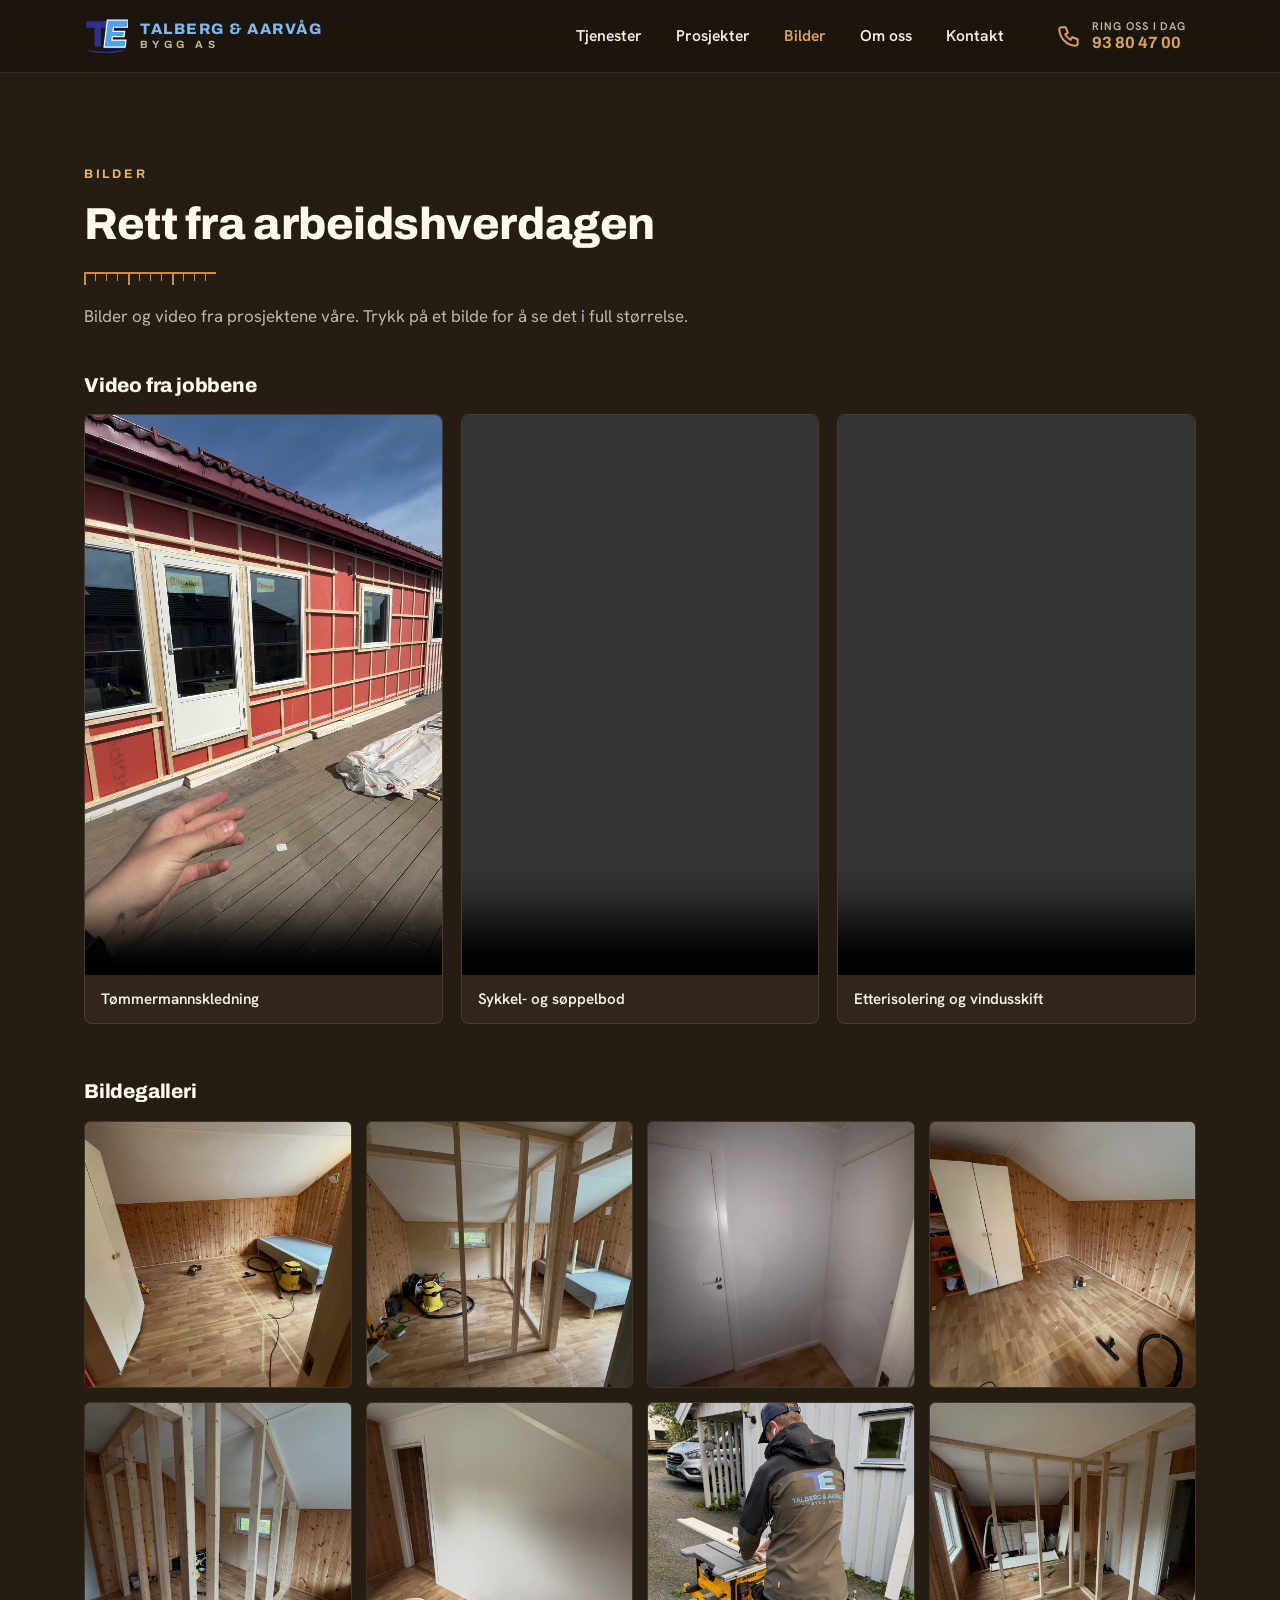
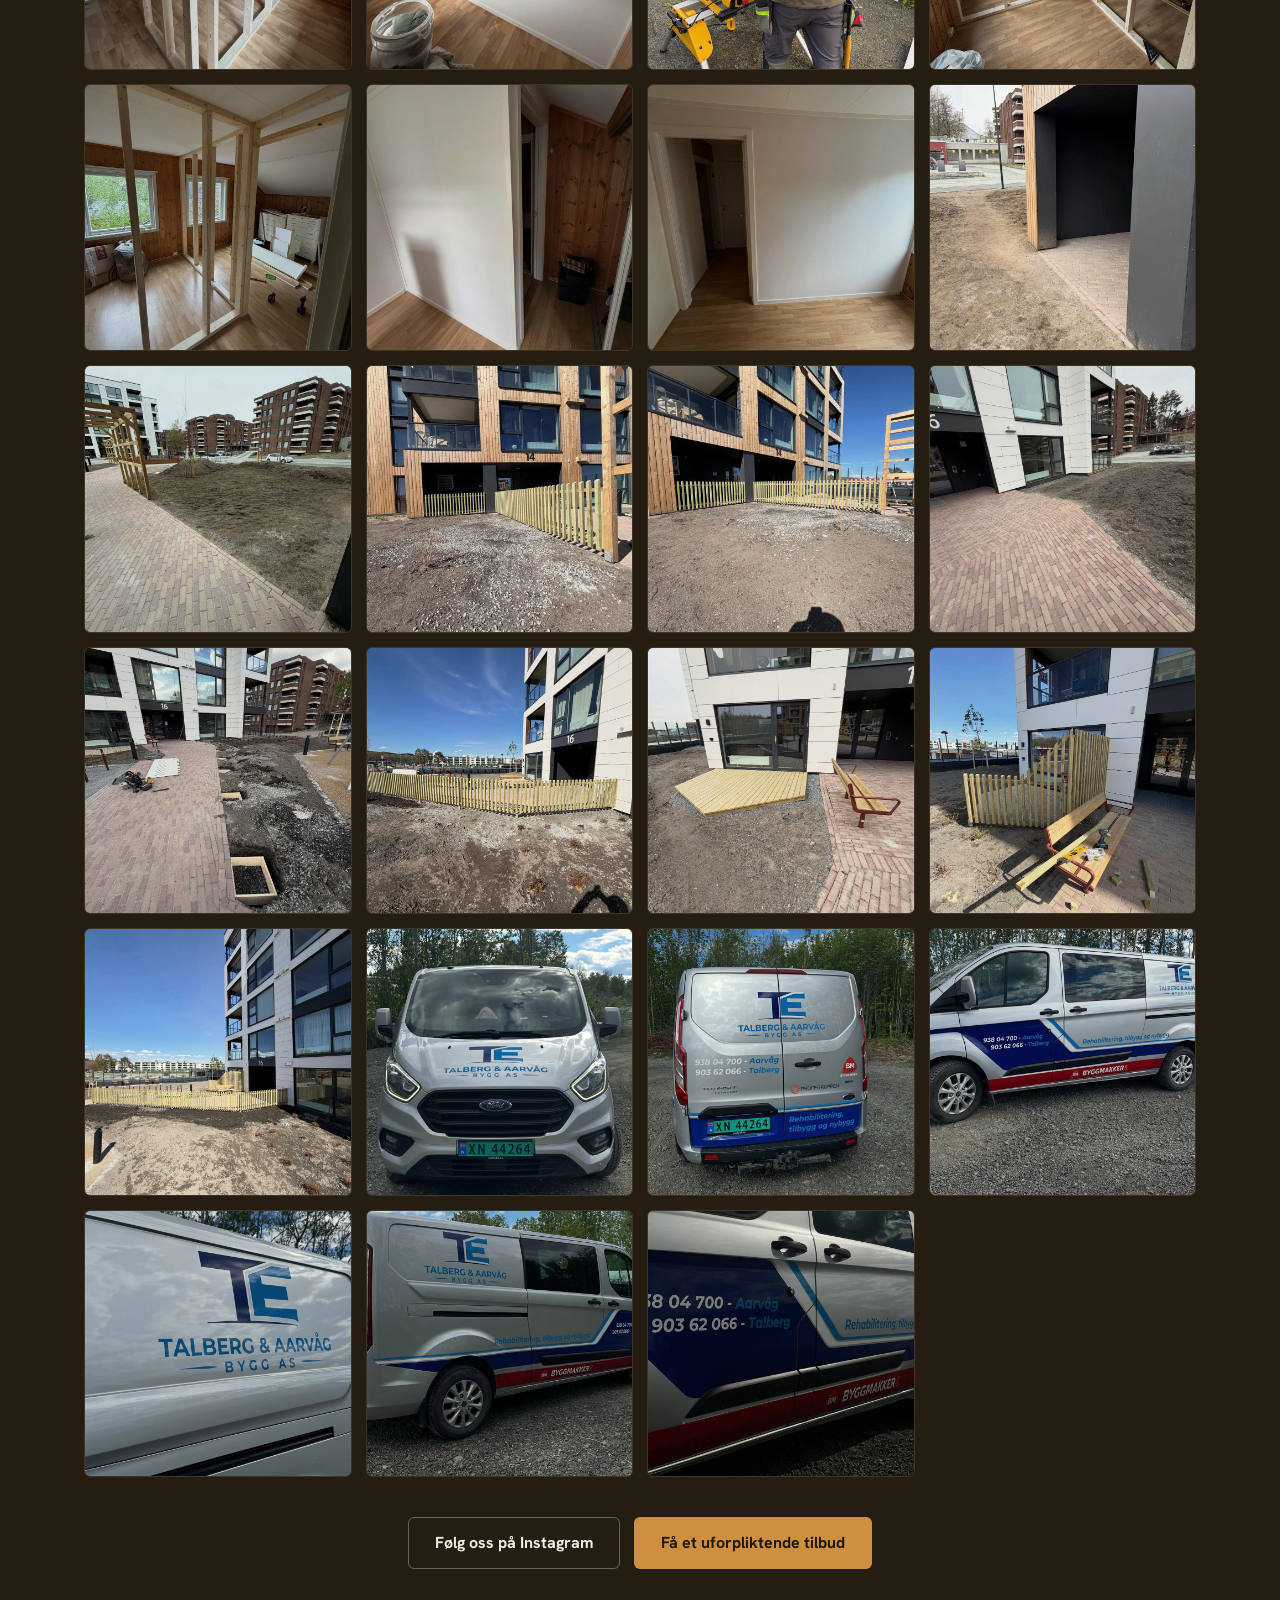
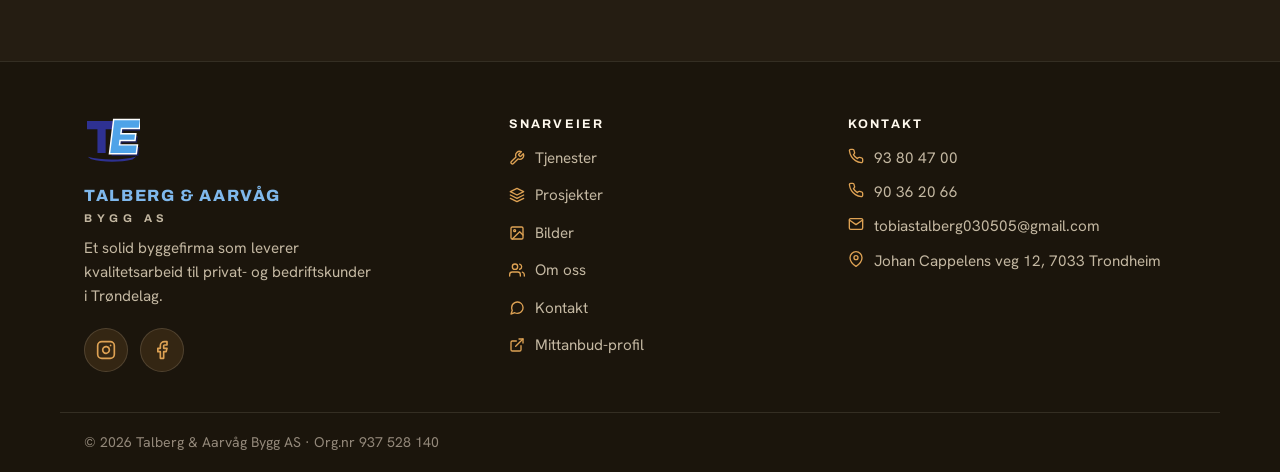
==== bilder.html @ 9f88b75c "Remove hero trust-row (rating/org.nr/local-carpenters line) + its dead CSS" ====
<!DOCTYPE html>
<html lang="no">
<head>
  <meta charset="UTF-8">
  <meta name="viewport" content="width=device-width, initial-scale=1">
  <title>Bilder og video – Talberg &amp; Aarvåg Bygg AS</title>
  <meta name="description" content="Bilder og video fra prosjektene til Talberg & Aarvåg Bygg AS – tømrerarbeid i Trondheim og Trøndelag.">
  <meta property="og:title" content="Bilder og video – Talberg & Aarvåg Bygg AS">
  <meta property="og:type" content="website">
  <meta property="og:locale" content="nb_NO">
  <meta property="og:image" content="assets/img/og-logo.jpg">
  <link rel="icon" type="image/svg+xml" href="favicon.svg">
  <script>document.documentElement.classList.add('js');</script>
  <link rel="preconnect" href="https://fonts.googleapis.com">
  <link rel="preconnect" href="https://fonts.gstatic.com" crossorigin>
  <link href="https://fonts.googleapis.com/css2?family=Archivo:wght@600;700;800&family=Hanken+Grotesk:wght@400;500;600;700&display=swap" rel="stylesheet">
  <link rel="stylesheet" href="css/style.css?v=12">
</head>
<body>
  <a class="skip-link" href="#hovedinnhold">Hopp til innholdet</a>

  <header class="topbar">
    <div class="container topbar-inner">
      <a class="brand" href="index.html" aria-label="Talberg &amp; Aarvåg Bygg AS – til forsiden">
        <svg class="brand-mark" viewBox="0 0 150 118" aria-hidden="true" focusable="false">
          <path d="M8 8 H86 V30 H58 V94 H36 V30 H8 Z" fill="#2E3192"/>
          <g transform="skewX(-7) translate(14 0)">
            <path d="M66 4 H138 V28 H90 V42 H130 V60 H90 V72 H138 V96 H66 Z" fill="#1A1D54" transform="translate(6 6)"/>
            <path d="M66 4 H138 V28 H90 V42 H130 V60 H90 V72 H138 V96 H66 Z" fill="#4FA3E8" stroke="#FFFFFF" stroke-width="4"/>
          </g>
          <path d="M10 104 C 48 114, 102 114, 140 103 L 130 111 C 96 119, 50 119, 18 110 Z" fill="#2E3192"/>
        </svg>
        <span class="brand-text">
          <span class="brand-name">Talberg &amp; Aarvåg</span>
          <span class="brand-sub">Bygg AS</span>
        </span>
      </a>

      <nav class="mainnav" id="mainnav" aria-label="Hovedmeny">
        <ul>
          <li><a href="index.html#tjenester">Tjenester</a></li>
          <li><a href="index.html#prosjekter">Prosjekter</a></li>
          <li><a href="bilder.html" aria-current="page">Bilder</a></li>
          <li><a href="index.html#om-oss">Om oss</a></li>
          <li><a href="index.html#kontakt">Kontakt</a></li>
        </ul>
      </nav>

      <a class="topbar-phone" href="tel:+4793804700">
        <svg viewBox="0 0 24 24" aria-hidden="true" focusable="false"><path d="M5 4h4l2 5-2.5 1.5a12 12 0 0 0 5 5L15 13l5 2v4a2 2 0 0 1-2 2A16 16 0 0 1 3 6a2 2 0 0 1 2-2Z" fill="none" stroke="currentColor" stroke-width="1.8" stroke-linejoin="round"/></svg>
        <span class="topbar-phone-text">
          <span class="topbar-phone-label">Ring oss i dag</span>
          <span class="topbar-phone-number">93 80 47 00</span>
        </span>
      </a>

      <button class="nav-toggle" aria-expanded="false" aria-controls="mainnav" aria-label="Meny">
        <span></span><span></span><span></span>
      </button>
    </div>
  </header>

  <main id="hovedinnhold">
    <section class="section section-dark" aria-labelledby="bilder-tittel">
      <div class="container">
        <div class="section-head">
          <p class="eyebrow">Bilder</p>
          <h1 id="bilder-tittel" class="page-tittel">Rett fra arbeidshverdagen</h1>
          <div class="ruler" aria-hidden="true"></div>
          <p class="section-lead">Bilder og video fra prosjektene våre. Trykk på et bilde for å se det i full størrelse.</p>
        </div>

        <h2 class="media-undertittel">Video fra jobbene</h2>
        <ul class="video-grid">
          <li>
            <video src="assets/video/kledning.mp4" muted loop playsinline controls preload="metadata" aria-label="Video: montering av tømmermannskledning"></video>
            <p>Tømmermannskledning</p>
          </li>
          <li>
            <video src="assets/video/sykkelbod.mp4" muted loop playsinline controls preload="metadata" aria-label="Video: bygging av sykkel- og søppelbod"></video>
            <p>Sykkel- og søppelbod</p>
          </li>
          <li>
            <video src="assets/video/etterisolering-vindu.mp4" muted loop playsinline controls preload="metadata" aria-label="Video: etterisolering og vindusskift"></video>
            <p>Etterisolering og vindusskift</p>
          </li>
        </ul>

        <h2 class="media-undertittel">Bildegalleri</h2>
        <ul class="galleri-grid">
          <li><button class="galleri-item" type="button"><img src="assets/img/galleri/soverom-01.jpg" alt="Soveromsprosjektet på loft – bilde 1 av 11" loading="lazy"></button></li>
          <li><button class="galleri-item" type="button"><img src="assets/img/galleri/soverom-02.jpg" alt="Soveromsprosjektet på loft – bilde 2 av 11" loading="lazy"></button></li>
          <li><button class="galleri-item" type="button"><img src="assets/img/galleri/soverom-03.jpg" alt="Soveromsprosjektet på loft – bilde 3 av 11" loading="lazy"></button></li>
          <li><button class="galleri-item" type="button"><img src="assets/img/galleri/soverom-04.jpg" alt="Soveromsprosjektet på loft – bilde 4 av 11" loading="lazy"></button></li>
          <li><button class="galleri-item" type="button"><img src="assets/img/galleri/soverom-05.jpg" alt="Soveromsprosjektet på loft – bilde 5 av 11" loading="lazy"></button></li>
          <li><button class="galleri-item" type="button"><img src="assets/img/galleri/soverom-06.jpg" alt="Soveromsprosjektet på loft – bilde 6 av 11" loading="lazy"></button></li>
          <li><button class="galleri-item" type="button"><img src="assets/img/galleri/soverom-07.jpg" alt="Soveromsprosjektet på loft – bilde 7 av 11" loading="lazy"></button></li>
          <li><button class="galleri-item" type="button"><img src="assets/img/galleri/soverom-08.jpg" alt="Soveromsprosjektet på loft – bilde 8 av 11" loading="lazy"></button></li>
          <li><button class="galleri-item" type="button"><img src="assets/img/galleri/soverom-09.jpg" alt="Soveromsprosjektet på loft – bilde 9 av 11" loading="lazy"></button></li>
          <li><button class="galleri-item" type="button"><img src="assets/img/galleri/soverom-10.jpg" alt="Soveromsprosjektet på loft – bilde 10 av 11" loading="lazy"></button></li>
          <li><button class="galleri-item" type="button"><img src="assets/img/galleri/soverom-11.jpg" alt="Soveromsprosjektet på loft – bilde 11 av 11" loading="lazy"></button></li>
          <li><button class="galleri-item" type="button"><img src="assets/img/galleri/saupstad-01.jpg" alt="Gjerde og rekkverk på Saupstad torg – bilde 1 av 10" loading="lazy"></button></li>
          <li><button class="galleri-item" type="button"><img src="assets/img/galleri/saupstad-02.jpg" alt="Gjerde og rekkverk på Saupstad torg – bilde 2 av 10" loading="lazy"></button></li>
          <li><button class="galleri-item" type="button"><img src="assets/img/galleri/saupstad-03.jpg" alt="Gjerde og rekkverk på Saupstad torg – bilde 3 av 10" loading="lazy"></button></li>
          <li><button class="galleri-item" type="button"><img src="assets/img/galleri/saupstad-04.jpg" alt="Gjerde og rekkverk på Saupstad torg – bilde 4 av 10" loading="lazy"></button></li>
          <li><button class="galleri-item" type="button"><img src="assets/img/galleri/saupstad-05.jpg" alt="Gjerde og rekkverk på Saupstad torg – bilde 5 av 10" loading="lazy"></button></li>
          <li><button class="galleri-item" type="button"><img src="assets/img/galleri/saupstad-06.jpg" alt="Gjerde og rekkverk på Saupstad torg – bilde 6 av 10" loading="lazy"></button></li>
          <li><button class="galleri-item" type="button"><img src="assets/img/galleri/saupstad-07.jpg" alt="Gjerde og rekkverk på Saupstad torg – bilde 7 av 10" loading="lazy"></button></li>
          <li><button class="galleri-item" type="button"><img src="assets/img/galleri/saupstad-08.jpg" alt="Gjerde og rekkverk på Saupstad torg – bilde 8 av 10" loading="lazy"></button></li>
          <li><button class="galleri-item" type="button"><img src="assets/img/galleri/saupstad-09.jpg" alt="Gjerde og rekkverk på Saupstad torg – bilde 9 av 10" loading="lazy"></button></li>
          <li><button class="galleri-item" type="button"><img src="assets/img/galleri/saupstad-10.jpg" alt="Gjerde og rekkverk på Saupstad torg – bilde 10 av 10" loading="lazy"></button></li>
          <li><button class="galleri-item" type="button"><img src="assets/img/galleri/firmabil-01.jpg" alt="Firmabilen med logo – bilde 1 av 6" loading="lazy"></button></li>
          <li><button class="galleri-item" type="button"><img src="assets/img/galleri/firmabil-02.jpg" alt="Firmabilen med logo – bilde 2 av 6" loading="lazy"></button></li>
          <li><button class="galleri-item" type="button"><img src="assets/img/galleri/firmabil-03.jpg" alt="Firmabilen med logo – bilde 3 av 6" loading="lazy"></button></li>
          <li><button class="galleri-item" type="button"><img src="assets/img/galleri/firmabil-04.jpg" alt="Firmabilen med logo – bilde 4 av 6" loading="lazy"></button></li>
          <li><button class="galleri-item" type="button"><img src="assets/img/galleri/firmabil-05.jpg" alt="Firmabilen med logo – bilde 5 av 6" loading="lazy"></button></li>
          <li><button class="galleri-item" type="button"><img src="assets/img/galleri/firmabil-06.jpg" alt="Firmabilen med logo – bilde 6 av 6" loading="lazy"></button></li>
        </ul>

        <p class="section-cta">
          <a class="btn btn-ghost" href="https://www.instagram.com/talbergogaarvagbygg/" target="_blank" rel="noopener">Følg oss på Instagram</a>
          <a class="btn btn-primary" href="index.html#kontakt">Få et uforpliktende tilbud</a>
        </p>
      </div>
    </section>
  </main>

  <footer class="footer">
    <div class="container footer-grid">
      <div class="footer-brand">
        <svg class="footer-mark" viewBox="0 0 150 118" aria-hidden="true" focusable="false">
          <path d="M8 8 H86 V30 H58 V94 H36 V30 H8 Z" fill="#2E3192"/>
          <g transform="skewX(-7) translate(14 0)">
            <path d="M66 4 H138 V28 H90 V42 H130 V60 H90 V72 H138 V96 H66 Z" fill="#1A1D54" transform="translate(6 6)"/>
            <path d="M66 4 H138 V28 H90 V42 H130 V60 H90 V72 H138 V96 H66 Z" fill="#4FA3E8" stroke="#FFFFFF" stroke-width="4"/>
          </g>
          <path d="M10 104 C 48 114, 102 114, 140 103 L 130 111 C 96 119, 50 119, 18 110 Z" fill="#2E3192"/>
        </svg>
        <p class="footer-brand-name">Talberg &amp; Aarvåg <span>Bygg AS</span></p>
        <p class="footer-blurb">Et solid byggefirma som leverer kvalitetsarbeid til privat- og bedriftskunder i Trøndelag.</p>
        <div class="footer-social">
          <a href="https://www.instagram.com/talbergogaarvagbygg/" target="_blank" rel="noopener" aria-label="Følg oss på Instagram">
            <svg viewBox="0 0 24 24" fill="none" stroke="currentColor" stroke-width="2" stroke-linecap="round" stroke-linejoin="round" aria-hidden="true"><rect x="2" y="2" width="20" height="20" rx="5" ry="5"/><path d="M16 11.37A4 4 0 1 1 12.63 8 4 4 0 0 1 16 11.37z"/><line x1="17.5" y1="6.5" x2="17.51" y2="6.5"/></svg>
          </a>
          <a href="https://www.facebook.com/people/Talberg-Aarv%C3%A5g-bygg-as/61589056660887/" target="_blank" rel="noopener" aria-label="Følg oss på Facebook">
            <svg viewBox="0 0 24 24" fill="none" stroke="currentColor" stroke-width="2" stroke-linecap="round" stroke-linejoin="round" aria-hidden="true"><path d="M18 2h-3a5 5 0 0 0-5 5v3H7v4h3v8h4v-8h3l1-4h-4V7a1 1 0 0 1 1-1h3z"/></svg>
          </a>
        </div>
      </div>
      <nav class="footer-col footer-links" aria-label="Snarveier">
        <h3>Snarveier</h3>
        <ul>
          <li><a href="index.html#tjenester"><svg class="footer-ico" viewBox="0 0 24 24" fill="none" stroke="currentColor" stroke-width="2" stroke-linecap="round" stroke-linejoin="round" aria-hidden="true"><path d="M14.7 6.3a1 1 0 0 0 0 1.4l1.6 1.6a1 1 0 0 0 1.4 0l3.77-3.77a6 6 0 0 1-7.94 7.94l-6.91 6.91a2.12 2.12 0 0 1-3-3l6.91-6.91a6 6 0 0 1 7.94-7.94l-3.76 3.76z"/></svg><span>Tjenester</span></a></li>
          <li><a href="index.html#prosjekter"><svg class="footer-ico" viewBox="0 0 24 24" fill="none" stroke="currentColor" stroke-width="2" stroke-linecap="round" stroke-linejoin="round" aria-hidden="true"><polygon points="12 2 2 7 12 12 22 7 12 2"/><polyline points="2 17 12 22 22 17"/><polyline points="2 12 12 17 22 12"/></svg><span>Prosjekter</span></a></li>
          <li><a href="bilder.html"><svg class="footer-ico" viewBox="0 0 24 24" fill="none" stroke="currentColor" stroke-width="2" stroke-linecap="round" stroke-linejoin="round" aria-hidden="true"><rect x="3" y="3" width="18" height="18" rx="2" ry="2"/><circle cx="8.5" cy="8.5" r="1.5"/><polyline points="21 15 16 10 5 21"/></svg><span>Bilder</span></a></li>
          <li><a href="index.html#om-oss"><svg class="footer-ico" viewBox="0 0 24 24" fill="none" stroke="currentColor" stroke-width="2" stroke-linecap="round" stroke-linejoin="round" aria-hidden="true"><path d="M17 21v-2a4 4 0 0 0-4-4H5a4 4 0 0 0-4 4v2"/><circle cx="9" cy="7" r="4"/><path d="M23 21v-2a4 4 0 0 0-3-3.87"/><path d="M16 3.13a4 4 0 0 1 0 7.75"/></svg><span>Om oss</span></a></li>
          <li><a href="index.html#kontakt"><svg class="footer-ico" viewBox="0 0 24 24" fill="none" stroke="currentColor" stroke-width="2" stroke-linecap="round" stroke-linejoin="round" aria-hidden="true"><path d="M21 11.5a8.38 8.38 0 0 1-.9 3.8 8.5 8.5 0 0 1-7.6 4.7 8.38 8.38 0 0 1-3.8-.9L3 21l1.9-5.7a8.38 8.38 0 0 1-.9-3.8 8.5 8.5 0 0 1 4.7-7.6 8.38 8.38 0 0 1 3.8-.9h.5a8.48 8.48 0 0 1 8 8z"/></svg><span>Kontakt</span></a></li>
          <li><a href="https://mittanbud.no/bedrift/9664614" target="_blank" rel="noopener"><svg class="footer-ico" viewBox="0 0 24 24" fill="none" stroke="currentColor" stroke-width="2" stroke-linecap="round" stroke-linejoin="round" aria-hidden="true"><path d="M18 13v6a2 2 0 0 1-2 2H5a2 2 0 0 1-2-2V8a2 2 0 0 1 2-2h6"/><polyline points="15 3 21 3 21 9"/><line x1="10" y1="14" x2="21" y2="3"/></svg><span>Mittanbud-profil</span></a></li>
        </ul>
      </nav>
      <div class="footer-col footer-contact">
        <h3>Kontakt</h3>
        <ul>
          <li><svg class="footer-ico" viewBox="0 0 24 24" fill="none" stroke="currentColor" stroke-width="2" stroke-linecap="round" stroke-linejoin="round" aria-hidden="true"><path d="M22 16.92v3a2 2 0 0 1-2.18 2 19.79 19.79 0 0 1-8.63-3.07 19.5 19.5 0 0 1-6-6 19.79 19.79 0 0 1-3.07-8.67A2 2 0 0 1 4.11 2h3a2 2 0 0 1 2 1.72 12.84 12.84 0 0 0 .7 2.81 2 2 0 0 1-.45 2.11L8.09 9.91a16 16 0 0 0 6 6l1.27-1.27a2 2 0 0 1 2.11-.45 12.84 12.84 0 0 0 2.81.7A2 2 0 0 1 22 16.92z"/></svg><a href="tel:+4793804700">93 80 47 00</a></li>
          <li><svg class="footer-ico" viewBox="0 0 24 24" fill="none" stroke="currentColor" stroke-width="2" stroke-linecap="round" stroke-linejoin="round" aria-hidden="true"><path d="M22 16.92v3a2 2 0 0 1-2.18 2 19.79 19.79 0 0 1-8.63-3.07 19.5 19.5 0 0 1-6-6 19.79 19.79 0 0 1-3.07-8.67A2 2 0 0 1 4.11 2h3a2 2 0 0 1 2 1.72 12.84 12.84 0 0 0 .7 2.81 2 2 0 0 1-.45 2.11L8.09 9.91a16 16 0 0 0 6 6l1.27-1.27a2 2 0 0 1 2.11-.45 12.84 12.84 0 0 0 2.81.7A2 2 0 0 1 22 16.92z"/></svg><a href="tel:+4790362066">90 36 20 66</a></li>
          <li><svg class="footer-ico" viewBox="0 0 24 24" fill="none" stroke="currentColor" stroke-width="2" stroke-linecap="round" stroke-linejoin="round" aria-hidden="true"><path d="M4 4h16c1.1 0 2 .9 2 2v12c0 1.1-.9 2-2 2H4c-1.1 0-2-.9-2-2V6c0-1.1.9-2 2-2z"/><polyline points="22,6 12,13 2,6"/></svg><a class="break-word" href="mailto:tobiastalberg030505@gmail.com">tobiastalberg030505@gmail.com</a></li>
          <li><svg class="footer-ico" viewBox="0 0 24 24" fill="none" stroke="currentColor" stroke-width="2" stroke-linecap="round" stroke-linejoin="round" aria-hidden="true"><path d="M21 10c0 7-9 13-9 13s-9-6-9-13a9 9 0 0 1 18 0z"/><circle cx="12" cy="10" r="3"/></svg><span>Johan Cappelens veg 12, 7033 Trondheim</span></li>
        </ul>
      </div>
    </div>
    <div class="container footer-bottom">
      <p>© <span id="aar">2026</span> Talberg &amp; Aarvåg Bygg AS · Org.nr 937 528 140</p>
    </div>
  </footer>

  <dialog class="lysboks" id="lysboks" aria-label="Bildevisning">
    <div class="lysboks-inner">
      <button class="lysboks-lukk" type="button" aria-label="Lukk bildevisning">✕</button>
      <img alt="">
      <div class="lysboks-meta">
        <div class="lysboks-nav">
          <button class="lysboks-forrige" type="button" aria-label="Forrige bilde">‹</button>
          <button class="lysboks-neste" type="button" aria-label="Neste bilde">›</button>
        </div>
        <span class="lysboks-teller" aria-live="polite"></span>
      </div>
    </div>
  </dialog>

  <script src="js/main.js"></script>
</body>
</html>
---- css/style.css ----
/* ============================================================
   Talberg & Aarvåg Bygg AS — stylesheet (warm edition)
   Warm craftsman palette around the blue logo:
   cream #F7F1E6 · honey #CE8F3F · espresso #251D12
   Logo blues (#4FA3E8 / #2E3192) live only in the logo mark.
   Type: Archivo (display) + Hanken Grotesk (body)
   ============================================================ */

:root {
  --cream: #F7F1E6;
  --cream-2: #EFE5D2;
  --card: #FFFFFF;

  --espresso: #251D12;
  --espresso-2: #30271A;
  --espresso-3: #1B150C;
  --line-dark: rgba(255, 240, 214, 0.11);

  --honey: #CE8F3F;
  --honey-strong: #DEA254;
  --honey-gold: #E3B66B;
  --honey-deep: #8F5A1B;
  --honey-deeper: #6E440F;

  --line-light: #E2D7C2;

  --text-on-dark: #F4EDE0;
  --muted-on-dark: #C4B8A2;
  --text-on-light: #2A2316;
  --muted-on-light: #5D5340;

  --stars: #E9A13B;

  --font-display: "Archivo", "Arial Black", sans-serif;
  --font-body: "Hanken Grotesk", "Segoe UI", sans-serif;

  --radius: 8px;
  --radius-sm: 6px;
  --container: 1160px;
  --shadow-card: 0 10px 30px rgba(24, 16, 5, 0.4);
  --shadow-card-light: 0 8px 24px rgba(64, 50, 26, 0.1);
}

/* ---------- Base ---------- */

*,
*::before,
*::after { box-sizing: border-box; }

html {
  scroll-behavior: smooth;
  scroll-padding-top: 84px;
}

body {
  margin: 0;
  font-family: var(--font-body);
  font-size: 1rem;
  line-height: 1.6;
  color: var(--text-on-dark);
  background: var(--espresso);
  -webkit-font-smoothing: antialiased;
  text-rendering: optimizeLegibility;
  overflow-x: clip; /* guard against stray overflow (e.g. browser extensions); clip keeps sticky header working */
}

img { max-width: 100%; height: auto; display: block; }

video { max-width: 100%; height: auto; }

/* Fullscreen: show the whole portrait reel (letterboxed), never cropped.
   Needs higher specificity than `.video-grid video`/`.project-card video`
   (which set object-fit:cover + max-height) or those win by source order and
   the portrait video gets cropped to a landscape slice. Keep the unprefixed
   and -webkit- selectors in SEPARATE blocks so one unknown pseudo doesn't
   invalidate the other. */
.video-grid video:fullscreen,
.project-card video:fullscreen,
video:fullscreen {
  object-fit: contain;
  width: 100%;
  height: 100%;
  max-height: none;
  background: #000;
}

.video-grid video:-webkit-full-screen,
.project-card video:-webkit-full-screen,
video:-webkit-full-screen {
  object-fit: contain;
  width: 100%;
  height: 100%;
  max-height: none;
  background: #000;
}

h1, h2, h3, h4 {
  font-family: var(--font-display);
  line-height: 1.12;
  margin: 0 0 0.5em;
  letter-spacing: -0.01em;
}

p { margin: 0 0 1em; }

a { color: var(--honey-gold); text-decoration-thickness: 1px; text-underline-offset: 3px; }
a:hover { color: var(--honey-strong); }

a, button, input, select, textarea { touch-action: manipulation; }

:focus-visible {
  outline: 3px solid var(--honey-strong);
  outline-offset: 2px;
  border-radius: 2px;
}

.container {
  max-width: var(--container);
  margin-inline: auto;
  padding-inline: 24px;
}

.visually-hidden {
  position: absolute;
  width: 1px; height: 1px;
  margin: -1px; padding: 0;
  overflow: hidden;
  clip-path: inset(50%);
  white-space: nowrap;
}

.skip-link {
  position: absolute;
  top: -48px; left: 16px;
  z-index: 100;
  padding: 10px 16px;
  background: var(--honey);
  color: var(--espresso);
  font-weight: 700;
  border-radius: 0 0 var(--radius-sm) var(--radius-sm);
  transition: top 150ms ease-out;
}
.skip-link:focus-visible { top: 0; color: var(--espresso); }

.break-word { word-break: break-all; }

/* ---------- Eyebrow + section heads ---------- */

.eyebrow {
  font-family: var(--font-display);
  font-size: 0.78rem;
  font-weight: 700;
  letter-spacing: 0.22em;
  text-transform: uppercase;
  color: var(--honey-gold);
  margin: 0 0 14px;
}

.eyebrow-light { color: #5C3D12; }

/* Signature: folding-rule tick divider */
.ruler {
  width: 132px;
  height: 13px;
  margin: 4px 0 18px;
  border-top: 2px solid var(--honey);
  background-image:
    repeating-linear-gradient(90deg, var(--honey) 0 2px, transparent 2px 44px),
    repeating-linear-gradient(90deg, var(--honey) 0 1px, transparent 1px 11px);
  background-size: 100% 12px, 100% 7px;
  background-repeat: no-repeat;
}

.section { padding: 92px 0; }

.section-head { max-width: 640px; margin-bottom: 44px; }

.section-head h2 {
  font-size: clamp(1.7rem, 3.4vw, 2.5rem);
  font-weight: 800;
}

.section-lead { font-size: 1.06rem; }

.section-cta { margin: 40px 0 0; text-align: center; }

/* Dark / light section variants */

.section-dark { background: var(--espresso); }
.section-dark .section-lead { color: var(--muted-on-dark); }

.section-paper { background: var(--cream); }
.section-tint { background: var(--cream); }

.section-paper,
.section-tint { color: var(--text-on-light); }

.section-paper .section-lead,
.section-paper p,
.section-tint .section-lead,
.section-tint p { color: var(--muted-on-light); }

.section-paper h2, .section-paper h3, .section-paper h4,
.section-tint h2, .section-tint h3, .section-tint h4 { color: var(--text-on-light); }

.section-paper a,
.section-tint a { color: var(--honey-deep); }

.section-paper a:hover,
.section-tint a:hover { color: var(--honey-deeper); }

.section-paper .eyebrow,
.section-tint .eyebrow { color: var(--honey-deep); }

.section-paper :focus-visible,
.section-tint :focus-visible { outline-color: var(--honey-deep); }

/* ---------- Section transitions ---------- */
/* Clean straight (horizontal) edges between every colour block — no fades.
   (.angle-top stays a no-op so existing markup keeps working.) */

/* ---------- Topbar ---------- */

.topbar {
  position: sticky;
  top: 0;
  z-index: 50;
  background: rgba(27, 21, 12, 0.92);
  backdrop-filter: blur(10px);
  -webkit-backdrop-filter: blur(10px);
  border-bottom: 1px solid var(--line-dark);
}

.topbar-inner {
  display: flex;
  align-items: center;
  gap: 28px;
  min-height: 72px;
}

.brand {
  display: flex;
  align-items: center;
  gap: 12px;
  text-decoration: none;
  margin-right: auto;
}

.brand-mark { width: 44px; height: auto; flex-shrink: 0; }

.brand-text { display: flex; flex-direction: column; line-height: 1.15; }

.brand-name {
  font-family: var(--font-display);
  font-weight: 800;
  font-size: 0.95rem;
  letter-spacing: 0.1em;
  text-transform: uppercase;
  color: #7FB8EC;
}

.brand-sub {
  font-family: var(--font-display);
  font-weight: 700;
  font-size: 0.66rem;
  letter-spacing: 0.42em;
  text-transform: uppercase;
  color: var(--muted-on-dark);
}

.mainnav ul {
  display: flex;
  gap: 6px;
  list-style: none;
  margin: 0;
  padding: 0;
}

.mainnav a {
  display: inline-block;
  padding: 10px 14px;
  color: var(--text-on-dark);
  text-decoration: none;
  font-weight: 600;
  font-size: 0.98rem;
  border-radius: var(--radius-sm);
  transition: color 150ms ease-out, background-color 150ms ease-out;
}

.mainnav a:hover { color: var(--honey-strong); background: rgba(206, 143, 63, 0.12); }

.topbar-phone {
  display: flex;
  align-items: center;
  gap: 10px;
  text-decoration: none;
  color: var(--text-on-dark);
  padding: 8px 10px;
  border-radius: var(--radius-sm);
  transition: background-color 150ms ease-out;
}

.topbar-phone:hover { background: rgba(206, 143, 63, 0.12); color: var(--text-on-dark); }

.topbar-phone svg { width: 26px; height: 26px; color: var(--honey-strong); flex-shrink: 0; }

.topbar-phone-text { display: flex; flex-direction: column; line-height: 1.2; }

.topbar-phone-label {
  font-size: 0.7rem;
  letter-spacing: 0.08em;
  text-transform: uppercase;
  color: var(--muted-on-dark);
  font-weight: 600;
}

.topbar-phone-number {
  font-family: var(--font-display);
  font-weight: 700;
  font-size: 1.02rem;
  color: var(--honey-strong);
}

.nav-toggle {
  display: none;
  flex-direction: column;
  justify-content: center;
  gap: 5px;
  width: 44px;
  height: 44px;
  padding: 10px;
  background: none;
  border: 1px solid var(--line-dark);
  border-radius: var(--radius-sm);
  cursor: pointer;
}

.nav-toggle span {
  display: block;
  height: 2px;
  background: var(--text-on-dark);
  border-radius: 1px;
  transition: transform 200ms ease-out, opacity 200ms ease-out;
}

.nav-toggle[aria-expanded="true"] span:nth-child(1) { transform: translateY(7px) rotate(45deg); }
.nav-toggle[aria-expanded="true"] span:nth-child(2) { opacity: 0; }
.nav-toggle[aria-expanded="true"] span:nth-child(3) { transform: translateY(-7px) rotate(-45deg); }

/* ---------- Hero ---------- */

.hero {
  position: relative;
  background:
    radial-gradient(720px 420px at 78% -10%, rgba(206, 143, 63, 0.22), transparent 65%),
    radial-gradient(560px 380px at -8% 105%, rgba(143, 90, 27, 0.3), transparent 60%),
    linear-gradient(rgba(255, 235, 200, 0.03) 1px, transparent 1px),
    linear-gradient(90deg, rgba(255, 235, 200, 0.03) 1px, transparent 1px),
    var(--espresso);
  background-size: auto, auto, 48px 48px, 48px 48px, auto;
  overflow: hidden;
}

/* warm diagonal sheen, echoing the reference's angled cuts */
.hero::after {
  content: "";
  position: absolute;
  inset: 0;
  background: linear-gradient(115deg, transparent 58%, rgba(206, 143, 63, 0.1) 58.2%, rgba(206, 143, 63, 0.03) 100%);
  pointer-events: none;
}

/* vertical folding-rule strip along the hero edge */
.hero-ruler {
  position: absolute;
  top: 0; bottom: 0; left: 0;
  width: 18px;
  z-index: 1;
  border-right: 1px solid rgba(222, 162, 84, 0.3);
  background-image:
    repeating-linear-gradient(180deg, rgba(222, 162, 84, 0.5) 0 2px, transparent 2px 64px),
    repeating-linear-gradient(180deg, rgba(222, 162, 84, 0.25) 0 1px, transparent 1px 16px);
  background-size: 14px 100%, 8px 100%;
  background-repeat: no-repeat;
  background-position: right top;
}

.hero-grid {
  position: relative;
  z-index: 2;
  display: grid;
  grid-template-columns: minmax(0, 1.05fr) minmax(0, 0.95fr);
  gap: 56px;
  align-items: center;
  padding-top: 84px;
  padding-bottom: 84px;
}

.hero-copy h1 {
  font-size: clamp(2.1rem, 5vw, 3.4rem);
  font-weight: 800;
  color: #FFF9EE;
  margin-bottom: 20px;
}

.hero-copy .accent { color: var(--honey-strong); }

.hero-lead {
  font-size: 1.13rem;
  color: var(--muted-on-dark);
  max-width: 52ch;
  margin-bottom: 28px;
}

.hero-actions {
  display: flex;
  flex-wrap: wrap;
  gap: 14px;
  margin-bottom: 34px;
}

/* ---------- Buttons ---------- */

.btn {
  display: inline-flex;
  align-items: center;
  justify-content: center;
  min-height: 48px;
  padding: 12px 26px;
  border-radius: var(--radius-sm);
  border: 1px solid transparent;
  font-family: var(--font-body);
  font-size: 1rem;
  font-weight: 700;
  text-decoration: none;
  cursor: pointer;
  transition: background-color 150ms ease-out, border-color 150ms ease-out, transform 150ms ease-out;
}

.btn:active { transform: translateY(1px); }

.btn-primary {
  background: var(--honey);
  color: #1F1709;
}
.btn-primary:hover { background: var(--honey-strong); color: #1F1709; }

.btn-ghost {
  background: transparent;
  color: var(--text-on-dark);
  border-color: rgba(255, 240, 214, 0.32);
}
.btn-ghost:hover { border-color: var(--honey-strong); color: var(--honey-gold); }

.section-paper .btn-ghost,
.section-tint .btn-ghost {
  color: var(--text-on-light);
  border-color: #B9A88B;
}

.section-paper .btn-ghost:hover,
.section-tint .btn-ghost:hover { border-color: var(--honey-deep); color: var(--honey-deeper); }

.btn-block { width: 100%; }

/* ---------- Quote form card ---------- */

.quote-card {
  background: linear-gradient(180deg, var(--espresso-2), #281F12);
  border: 1px solid var(--line-dark);
  border-top: 3px solid var(--honey);
  border-radius: var(--radius);
  padding: 30px 28px 24px;
  box-shadow: var(--shadow-card);
}

.quote-card-title {
  font-size: 1.45rem;
  font-weight: 800;
  color: #FFF9EE;
  margin-bottom: 6px;
}

.quote-card-title .accent { color: var(--honey-strong); }

.quote-card-sub {
  color: var(--muted-on-dark);
  font-size: 0.97rem;
  margin-bottom: 22px;
}

.form-row {
  display: grid;
  grid-template-columns: 1fr 1fr;
  gap: 14px;
}

.form-field { margin-bottom: 14px; }

.form-field label {
  display: block;
  font-size: 0.74rem;
  font-weight: 700;
  letter-spacing: 0.07em;
  text-transform: uppercase;
  color: var(--muted-on-dark);
  margin-bottom: 6px;
}

.form-field input,
.form-field select,
.form-field textarea {
  width: 100%;
  min-height: 46px;
  padding: 11px 13px;
  background: #19130A;
  color: var(--text-on-dark);
  border: 1px solid #4A3D28;
  border-radius: var(--radius-sm);
  font-family: var(--font-body);
  font-size: 1rem;
  transition: border-color 150ms ease-out, box-shadow 150ms ease-out;
}

.form-field textarea { resize: vertical; min-height: 104px; }

.form-field input::placeholder,
.form-field textarea::placeholder { color: #79694F; }

.form-field input:focus,
.form-field select:focus,
.form-field textarea:focus {
  outline: none;
  border-color: var(--honey-strong);
  box-shadow: 0 0 0 3px rgba(206, 143, 63, 0.28);
}

.form-field select {
  appearance: none;
  font-size: 0.95rem;
  background-image: url("data:image/svg+xml;charset=utf-8,%3Csvg xmlns='http://www.w3.org/2000/svg' width='12' height='8'%3E%3Cpath d='M1 1l5 5 5-5' fill='none' stroke='%23C4B8A2' stroke-width='2'/%3E%3C/svg%3E");
  background-repeat: no-repeat;
  background-position: right 14px center;
  padding-right: 38px;
}

.form-status {
  min-height: 1.3em;
  margin: 12px 0 0;
  font-size: 0.92rem;
  color: var(--honey-gold);
}

.form-status.error { color: #F2B8A6; }

.form-alt {
  margin: 10px 0 0;
  font-size: 0.95rem;
  color: var(--muted-on-dark);
  text-align: center;
}

/* ---------- Services ---------- */

.service-grid {
  display: grid;
  grid-template-columns: repeat(4, 1fr);
  gap: 18px;
  list-style: none;
  margin: 0;
  padding: 0;
}

.service-card {
  background: var(--card);
  border: 1px solid var(--line-light);
  border-radius: var(--radius);
  padding: 24px 22px 18px;
  box-shadow: var(--shadow-card-light);
  transition: transform 200ms ease-out, border-color 200ms ease-out;
}

.service-card:hover { transform: translateY(-4px); border-color: var(--honey); }

.service-icon {
  width: 38px;
  height: 38px;
  color: var(--honey-deep);
  margin-bottom: 14px;
}

.service-card h3 { font-size: 1.04rem; font-weight: 700; margin-bottom: 6px; }

.service-card p { font-size: 0.93rem; margin: 0; }

/* ---------- Band (areas) ---------- */

.band {
  background:
    linear-gradient(rgba(255, 250, 240, 0.07) 1px, transparent 1px),
    linear-gradient(90deg, rgba(255, 250, 240, 0.07) 1px, transparent 1px),
    linear-gradient(132deg, #DA9C4B 0%, #CE8F3F 55%, #B97A2B 100%);
  background-size: 48px 48px, 48px 48px, auto;
  color: #2E2105;
}

.band-grid {
  display: grid;
  grid-template-columns: minmax(0, 1.15fr) minmax(0, 0.85fr);
  gap: 56px;
  align-items: center;
  padding-top: 84px;
  padding-bottom: 84px;
}

.band h2 { color: #241803; font-size: clamp(1.7rem, 3.2vw, 2.4rem); font-weight: 800; }

.band p { color: #3C2B0C; max-width: 56ch; }

.band a { color: #241803; }

.chip-row {
  display: flex;
  flex-wrap: wrap;
  gap: 10px;
  list-style: none;
  margin: 24px 0 0;
  padding: 0;
}

.chip-row li {
  padding: 9px 18px;
  background: rgba(255, 250, 238, 0.55);
  border: 1px solid rgba(78, 55, 18, 0.3);
  border-radius: 999px;
  font-weight: 600;
  font-size: 0.95rem;
  color: #241803;
}

.band-photo {
  margin: 0;
  border-radius: var(--radius);
  overflow: hidden;
  border: 1px solid rgba(62, 44, 14, 0.35);
  box-shadow: 0 12px 32px rgba(74, 50, 12, 0.35);
  background: #8F5A1B;
}

.band-photo img {
  width: 100%;
  aspect-ratio: 4 / 3;
  object-fit: cover;
}

.band-photo figcaption {
  padding: 12px 16px;
  font-size: 0.88rem;
  color: #F7EBD4;
  background: rgba(46, 31, 8, 0.82);
}

/* ---------- Projects ---------- */

.project-grid {
  display: grid;
  grid-template-columns: repeat(3, 1fr);
  gap: 22px;
  list-style: none;
  margin: 0;
  padding: 0;
}

.project-card {
  background: var(--card);
  border: 1px solid var(--line-light);
  border-radius: var(--radius);
  overflow: hidden;
  box-shadow: var(--shadow-card-light);
  transition: transform 200ms ease-out, border-color 200ms ease-out;
}

.project-card:hover { transform: translateY(-4px); border-color: var(--honey); }

.project-card img,
.project-card video {
  width: 100%;
  aspect-ratio: 4 / 3;
  object-fit: cover;
  display: block;
  background: #1A140B;
}

.project-info { padding: 18px 20px 16px; }

.project-info h3 { font-size: 1.06rem; font-weight: 700; margin-bottom: 6px; }

.project-info p { font-size: 0.93rem; margin: 0; }

/* subtle warm grade on the work photos */
.project-card img,
.band-photo img { filter: sepia(0.14) saturate(1.06); }

/* ---------- Bildegalleri ---------- */

.page-tittel {
  font-size: clamp(1.9rem, 4vw, 2.8rem);
  font-weight: 800;
  color: #FFF9EE;
}

.media-undertittel {
  font-size: 1.25rem;
  font-weight: 800;
  color: #FFF9EE;
  margin: 0 0 18px;
}

.video-grid {
  display: grid;
  grid-template-columns: repeat(3, 1fr);
  gap: 18px;
  list-style: none;
  margin: 0 0 56px;
  padding: 0;
}

.video-grid li {
  background: var(--espresso-2);
  border: 1px solid var(--line-dark);
  border-radius: var(--radius);
  overflow: hidden;
}

.video-grid video {
  width: 100%;
  aspect-ratio: 9 / 16;
  max-height: 560px;
  object-fit: cover;
  display: block;
  background: #000;
}

.video-grid p {
  margin: 0;
  padding: 12px 16px;
  font-weight: 600;
  font-size: 0.95rem;
  color: var(--text-on-dark);
}

.mainnav a[aria-current="page"] { color: var(--honey-strong); }

.section-cta {
  display: flex;
  flex-wrap: wrap;
  gap: 14px;
  justify-content: center;
}

.galleri-grid {
  display: grid;
  grid-template-columns: repeat(4, 1fr);
  gap: 14px;
  list-style: none;
  margin: 0;
  padding: 0;
}

.galleri-item {
  margin: 0;
  padding: 0;
  background: none;
  border: 1px solid var(--line-dark);
  border-radius: var(--radius-sm);
  overflow: hidden;
  cursor: pointer;
  display: block;
  width: 100%;
  transition: transform 200ms ease-out, border-color 200ms ease-out;
}

.galleri-item:hover { transform: translateY(-3px); border-color: var(--honey-strong); }

.galleri-item img {
  width: 100%;
  aspect-ratio: 1 / 1;
  object-fit: cover;
  display: block;
  filter: sepia(0.1) saturate(1.04);
}

.lysboks {
  border: none;
  padding: 0;
  background: transparent;
  max-width: min(92vw, 1100px);
  max-height: 94vh;
  overflow: visible;
}

.lysboks::backdrop { background: rgba(10, 7, 3, 0.88); }

.lysboks-inner {
  position: relative;
  display: flex;
  flex-direction: column;
  align-items: center;
  gap: 10px;
}

.lysboks-inner img {
  max-width: min(90vw, 1060px);
  max-height: 74vh;
  width: auto;
  height: auto;
  border-radius: var(--radius-sm);
  box-shadow: 0 18px 60px rgba(0, 0, 0, 0.6);
}

.lysboks-meta {
  color: #EADFC9;
  font-size: 0.95rem;
  display: flex;
  align-items: center;
  gap: 16px;
}

.lysboks button {
  background: rgba(37, 29, 18, 0.85);
  color: #F4EDE0;
  border: 1px solid rgba(255, 240, 214, 0.3);
  border-radius: var(--radius-sm);
  min-width: 48px;
  min-height: 48px;
  font-size: 1.3rem;
  cursor: pointer;
  transition: background-color 150ms ease-out, border-color 150ms ease-out;
}

.lysboks button:hover { background: rgba(206, 143, 63, 0.4); border-color: var(--honey-strong); }

.lysboks-lukk {
  position: absolute;
  top: -4px;
  right: -4px;
  z-index: 2;
}

.lysboks-nav {
  display: flex;
  gap: 14px;
}

/* ---------- Review ---------- */

.section-review {
  background:
    radial-gradient(640px 320px at 50% 0%, rgba(206, 143, 63, 0.18), transparent 70%),
    var(--cream);
  color: var(--text-on-light);
}

.review-wrap {
  display: flex;
  flex-direction: column;
  align-items: center;
  text-align: center;
}

.review-badge {
  display: inline-flex;
  flex-direction: column;
  align-items: center;
  gap: 2px;
  width: 168px;
  padding: 26px 18px 20px;
  background: var(--card);
  border: 1px solid var(--honey);
  border-radius: var(--radius);
  box-shadow: var(--shadow-card-light);
  margin-bottom: 30px;
}

.review-score {
  font-family: var(--font-display);
  font-size: 3rem;
  font-weight: 800;
  line-height: 1;
  color: var(--text-on-light);
}

.review-stars { color: var(--stars); font-size: 1.1rem; letter-spacing: 3px; }

.review-source { font-size: 0.85rem; color: var(--muted-on-light); }

.review-quote { max-width: 720px; margin: 0; }

.review-quote p {
  font-family: var(--font-display);
  font-size: clamp(1.25rem, 2.6vw, 1.7rem);
  font-weight: 600;
  line-height: 1.4;
  color: var(--text-on-light);
  margin-bottom: 16px;
}

.review-quote footer { color: var(--muted-on-light); font-size: 0.95rem; }

.review-quote cite { font-style: normal; font-weight: 600; color: var(--text-on-light); }

.review-quote a { color: var(--honey-deep); }
.review-quote a:hover { color: var(--honey-deeper); }

.section-review :focus-visible { outline-color: var(--honey-deep); }

/* ---------- About + process ---------- */

.about-grid {
  display: grid;
  grid-template-columns: minmax(0, 1.05fr) minmax(0, 0.95fr);
  gap: 64px;
  align-items: start;
}

.about-copy h2 { font-size: clamp(1.6rem, 3vw, 2.2rem); font-weight: 800; }

.team-row {
  display: flex;
  flex-wrap: wrap;
  gap: 14px;
  list-style: none;
  margin: 26px 0 0;
  padding: 0;
}

.team-card {
  display: flex;
  align-items: center;
  gap: 14px;
  background: var(--card);
  border: 1px solid var(--line-light);
  border-radius: var(--radius);
  padding: 12px 20px 12px 12px;
  box-shadow: var(--shadow-card-light);
}

.team-card img {
  width: 64px;
  height: 64px;
  border-radius: 50%;
  object-fit: cover;
  border: 2px solid var(--honey);
}

.team-card h3 {
  font-size: 0.98rem;
  font-weight: 700;
  margin: 0 0 2px;
}

.team-card p {
  font-size: 0.85rem;
  margin: 0;
  color: var(--muted-on-light);
}

.fact-card {
  margin: 28px 0 0;
  padding: 22px 24px;
  background: var(--espresso);
  border-radius: var(--radius);
  border-left: 3px solid var(--honey);
  display: grid;
  gap: 10px;
}

.fact-card div { display: flex; gap: 12px; align-items: baseline; }

.fact-card dt {
  flex: 0 0 92px;
  font-size: 0.74rem;
  font-weight: 700;
  letter-spacing: 0.08em;
  text-transform: uppercase;
  color: var(--honey-gold);
}

.fact-card dd { margin: 0; color: var(--text-on-dark); font-size: 0.97rem; }

.process-title { font-size: 1.2rem; font-weight: 800; margin-bottom: 20px; }

.process-list {
  list-style: none;
  margin: 0;
  padding: 0;
  display: grid;
  gap: 14px;
}

.process-list li {
  display: flex;
  gap: 18px;
  align-items: flex-start;
  background: var(--card);
  border: 1px solid var(--line-light);
  border-radius: var(--radius);
  padding: 18px 20px;
  box-shadow: var(--shadow-card-light);
}

.process-num {
  font-family: var(--font-display);
  font-size: 1.5rem;
  font-weight: 800;
  color: var(--honey-deep);
  line-height: 1.1;
  flex-shrink: 0;
  width: 44px;
}

.process-list h4 { font-size: 1.02rem; font-weight: 700; margin-bottom: 4px; }

.process-list p { font-size: 0.93rem; margin: 0; }

/* ---------- Contact ---------- */

.contact-grid {
  display: grid;
  grid-template-columns: repeat(3, 1fr);
  gap: 20px;
  list-style: none;
  margin: 0;
  padding: 0;
}

.contact-card {
  background: var(--espresso-2);
  border: 1px solid var(--line-dark);
  border-radius: var(--radius);
  padding: 26px 24px;
  text-align: center;
}

.contact-card svg {
  width: 34px;
  height: 34px;
  color: var(--honey-strong);
  margin-bottom: 12px;
}

.contact-card h3 { font-size: 1.05rem; font-weight: 700; color: #FFF9EE; margin-bottom: 8px; }

.contact-card p { margin: 0; color: var(--muted-on-dark); line-height: 1.7; }

.contact-card a { font-weight: 600; }

/* ---------- Footer ---------- */

.footer {
  background: var(--espresso-3);
  border-top: 1px solid var(--line-dark);
  padding-top: 56px;
}

.footer-grid {
  display: grid;
  grid-template-columns: 1.3fr 1fr 1.2fr;
  gap: 48px;
  padding-bottom: 40px;
}

.footer-mark { width: 56px; height: auto; margin-bottom: 14px; }

.footer-brand-name {
  font-family: var(--font-display);
  font-weight: 800;
  font-size: 1.02rem;
  letter-spacing: 0.1em;
  text-transform: uppercase;
  color: #7FB8EC;
  margin-bottom: 8px;
}

.footer-brand-name span {
  display: block;
  font-size: 0.7rem;
  font-weight: 700;
  letter-spacing: 0.42em;
  color: var(--muted-on-dark);
}

.footer-blurb { color: var(--muted-on-dark); font-size: 0.95rem; max-width: 32ch; }

.footer-social {
  display: flex;
  gap: 12px;
  margin-top: 20px;
}

.footer-social a {
  display: inline-flex;
  align-items: center;
  justify-content: center;
  width: 44px;
  height: 44px;
  border-radius: 50%;
  background: rgba(206, 143, 63, 0.14);
  border: 1px solid rgba(255, 240, 214, 0.14);
  color: var(--honey-strong);
  transition: background-color 150ms ease-out, color 150ms ease-out, border-color 150ms ease-out;
}

.footer-social a:hover { background: var(--honey); color: #1F1709; border-color: var(--honey); }

.footer-social svg { width: 20px; height: 20px; }

.footer-col h3 {
  font-size: 0.78rem;
  font-weight: 700;
  letter-spacing: 0.18em;
  text-transform: uppercase;
  color: #FFF9EE;
  margin-bottom: 14px;
}

.footer-col ul { list-style: none; margin: 0; padding: 0; display: grid; gap: 10px; }

.footer-col li { color: var(--muted-on-dark); font-size: 0.95rem; }

.footer-col a { color: var(--muted-on-dark); text-decoration: none; }

.footer-col a:hover { color: var(--honey-strong); text-decoration: underline; }

.footer-ico {
  width: 16px;
  height: 16px;
  flex-shrink: 0;
  color: var(--honey-strong);
}

/* shortcut column: icon sits inside the link */
.footer-links a {
  display: inline-flex;
  align-items: center;
  gap: 10px;
}

.footer-links a:hover { text-decoration: none; }
.footer-links a:hover span { text-decoration: underline; }

/* contact column: icon sits beside link or plain text */
.footer-contact li {
  display: flex;
  align-items: flex-start;
  gap: 10px;
}

.footer-contact .footer-ico { margin-top: 2px; }

.footer-bottom {
  border-top: 1px solid var(--line-dark);
  padding-top: 18px;
  padding-bottom: 18px;
}

.footer-bottom p {
  margin: 0;
  font-size: 0.88rem;
  color: #93887A;
}

/* ---------- Reveal animation ---------- */

.js .reveal {
  opacity: 0;
  transform: translateY(14px);
  transition: opacity 480ms ease-out, transform 480ms ease-out;
}

.js .reveal.is-visible {
  opacity: 1;
  transform: none;
}

@media (prefers-reduced-motion: reduce) {
  html { scroll-behavior: auto; }
  .js .reveal { opacity: 1; transform: none; transition: none; }
  .btn, .service-card, .project-card, .nav-toggle span { transition: none; }
}

/* ---------- Responsive ---------- */

@media (max-width: 1024px) {
  .service-grid { grid-template-columns: repeat(2, 1fr); }
  .hero-grid { gap: 40px; }
}

@media (max-width: 920px) {
  .mainnav {
    position: absolute;
    top: 100%;
    left: 0;
    right: 0;
    background: var(--espresso-3);
    border-bottom: 1px solid var(--line-dark);
    display: none;
  }

  .mainnav.is-open { display: block; }

  .mainnav ul {
    flex-direction: column;
    gap: 0;
    padding: 10px 16px 16px;
  }

  .mainnav a { display: block; padding: 14px 12px; font-size: 1.05rem; }

  .nav-toggle { display: flex; }

  .topbar-phone-label { display: none; }

  .hero-grid {
    grid-template-columns: 1fr;
    padding-top: 56px;
    padding-bottom: 64px;
  }

  .band-grid {
    grid-template-columns: 1fr;
    gap: 36px;
    padding-top: 64px;
    padding-bottom: 64px;
  }

  .about-grid { grid-template-columns: 1fr; gap: 44px; }

  .project-grid { grid-template-columns: 1fr 1fr; }

  .galleri-grid { grid-template-columns: repeat(3, 1fr); gap: 10px; }

  .video-grid { grid-template-columns: repeat(3, 1fr); gap: 12px; }

  .contact-grid { grid-template-columns: 1fr; }

  .footer-grid { grid-template-columns: 1fr 1fr; }

  .section { padding: 64px 0; }

  .section.angle-top { padding-top: calc(64px + var(--notch) * 0.5); }

  .band.angle-top .band-grid { padding-top: calc(64px + var(--notch) * 0.5); }
}

@media (max-width: 640px) {
  .hero-ruler { display: none; }

  .brand-name { font-size: 0.78rem; }
  .brand-sub { font-size: 0.58rem; }
  .brand-mark { width: 38px; }

  .topbar-phone-text { display: none; }

  .topbar-phone svg { width: 24px; height: 24px; }

  .topbar-inner { gap: 12px; }

  .form-row { grid-template-columns: 1fr; gap: 0; }

  .service-grid { grid-template-columns: 1fr; }

  .project-grid { grid-template-columns: 1fr; }

  .galleri-grid { grid-template-columns: 1fr 1fr; }

  .video-grid { grid-template-columns: 1fr; }

  .video-grid video { max-height: 70vh; }

  .footer-grid { grid-template-columns: 1fr; gap: 32px; }

  .hero-actions .btn { width: 100%; }

  .quote-card { padding: 24px 18px 18px; }
}
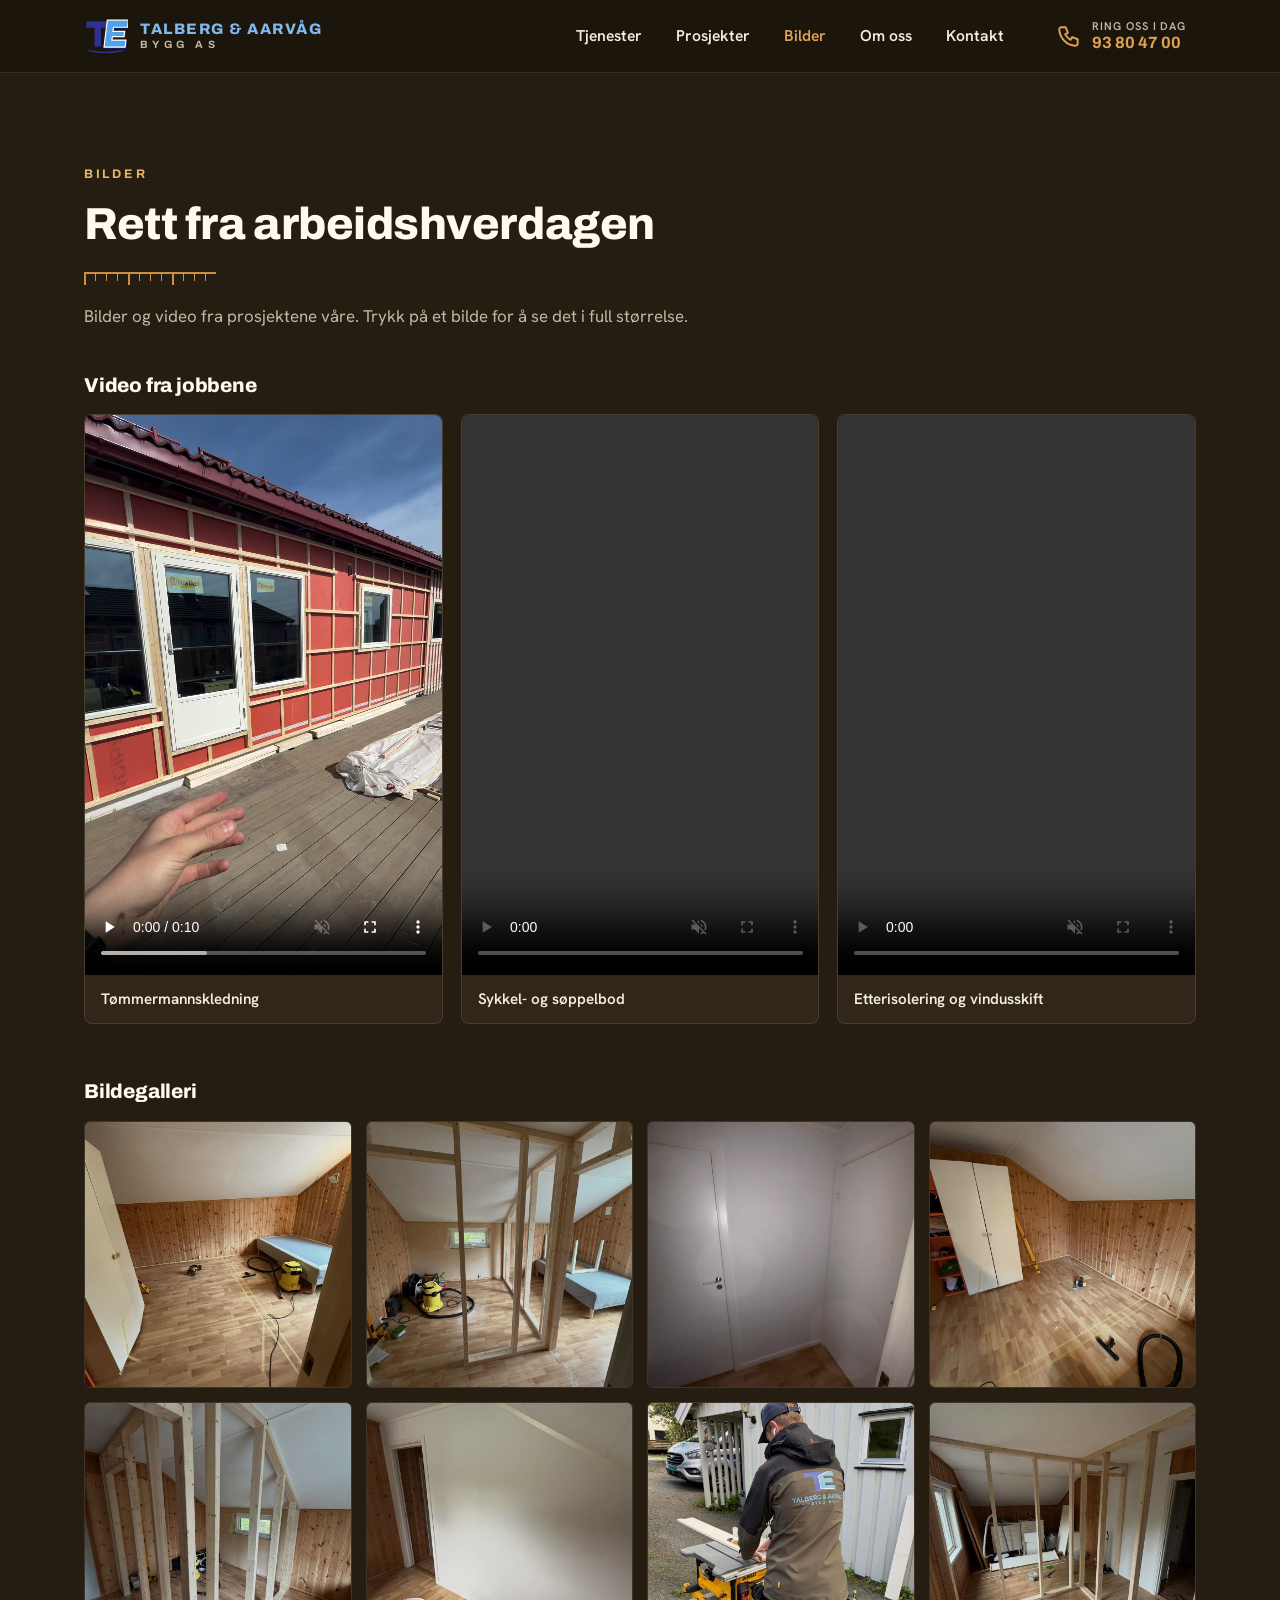
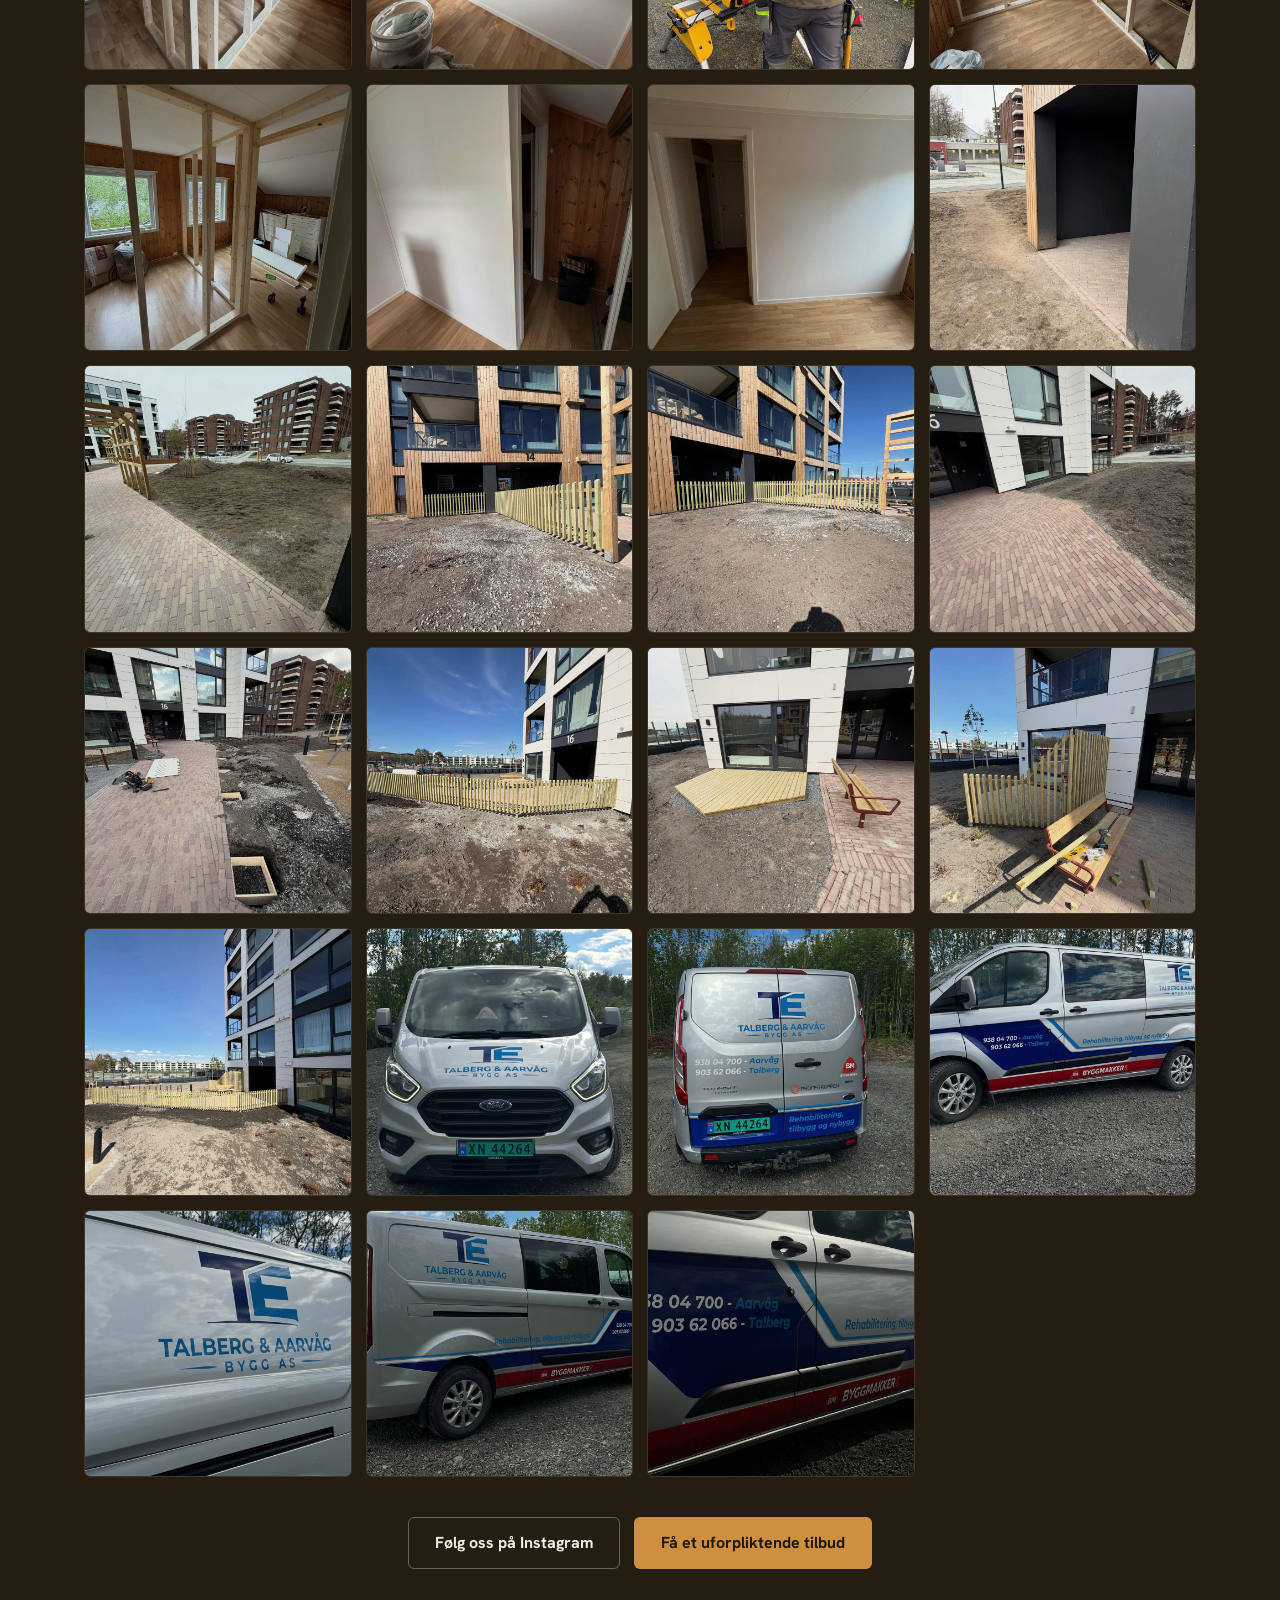
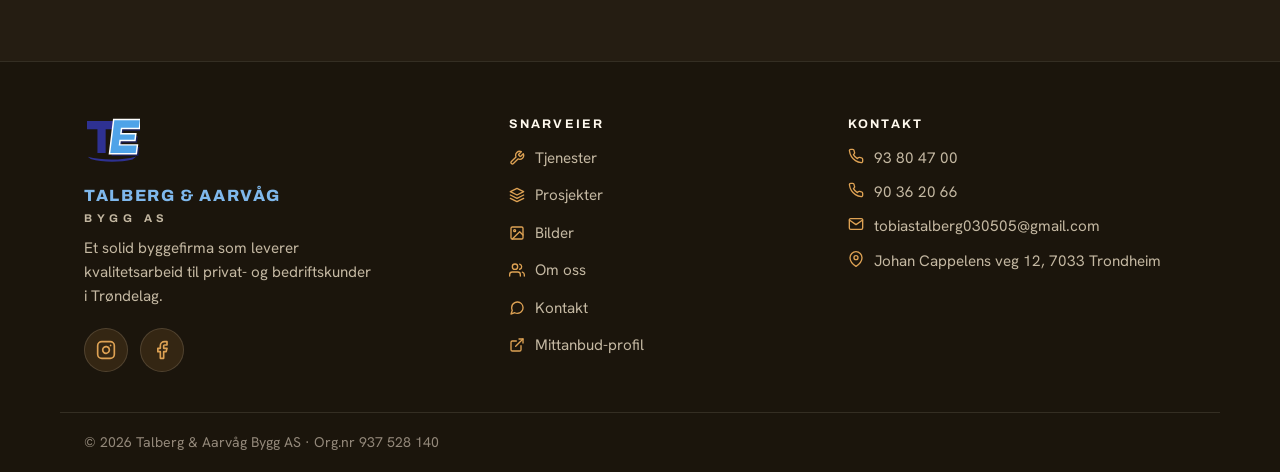
==== commit 47ec3e7a: "Fix mobile section spacing: remove dead .angle-top padding-top rules that referenced undefined --not" ====
--- a/bilder.html
+++ b/bilder.html
@@ -14,7 +14,7 @@
   <link rel="preconnect" href="https://fonts.googleapis.com">
   <link rel="preconnect" href="https://fonts.gstatic.com" crossorigin>
   <link href="https://fonts.googleapis.com/css2?family=Archivo:wght@600;700;800&family=Hanken+Grotesk:wght@400;500;600;700&display=swap" rel="stylesheet">
-  <link rel="stylesheet" href="css/style.css?v=12">
+  <link rel="stylesheet" href="css/style.css?v=13">
 </head>
 <body>
   <a class="skip-link" href="#hovedinnhold">Hopp til innholdet</a>
--- a/css/style.css
+++ b/css/style.css
@@ -1247,10 +1247,6 @@
   .footer-grid { grid-template-columns: 1fr 1fr; }
 
   .section { padding: 64px 0; }
-
-  .section.angle-top { padding-top: calc(64px + var(--notch) * 0.5); }
-
-  .band.angle-top .band-grid { padding-top: calc(64px + var(--notch) * 0.5); }
 }
 
 @media (max-width: 640px) {
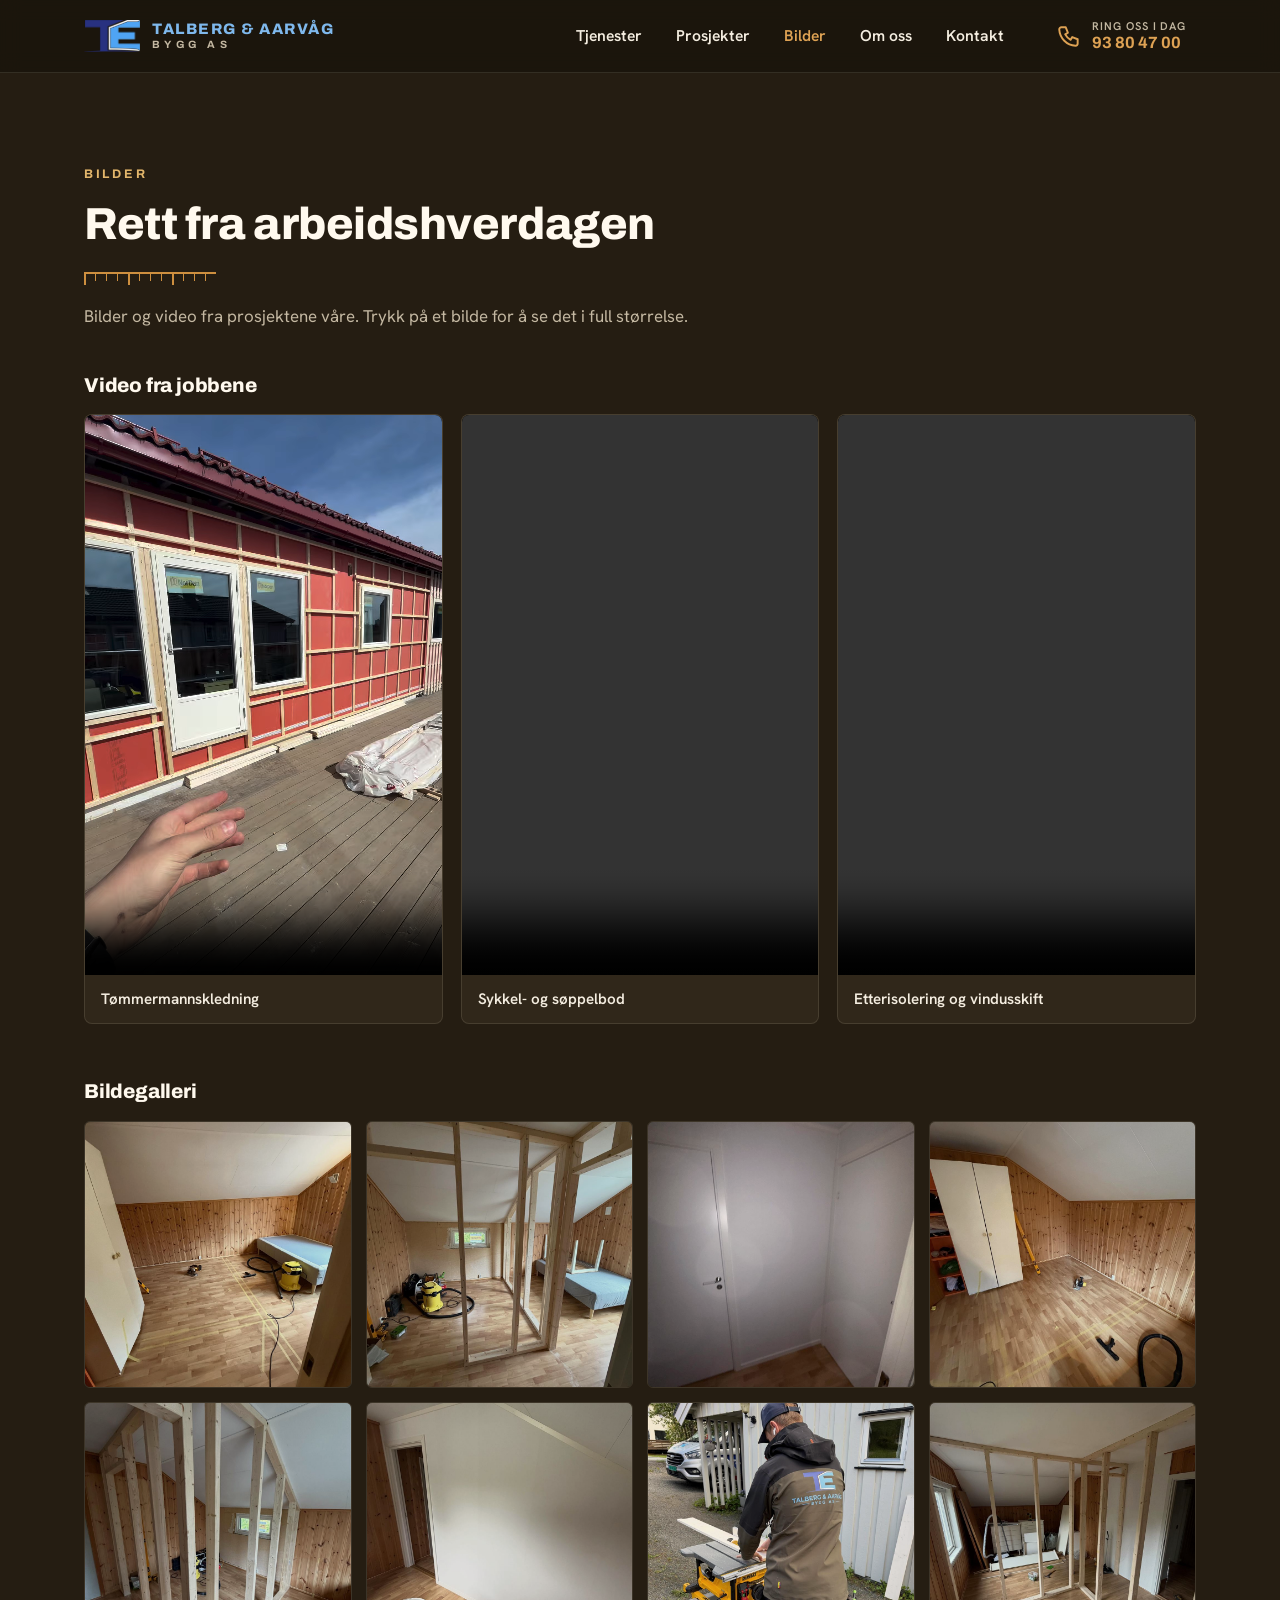
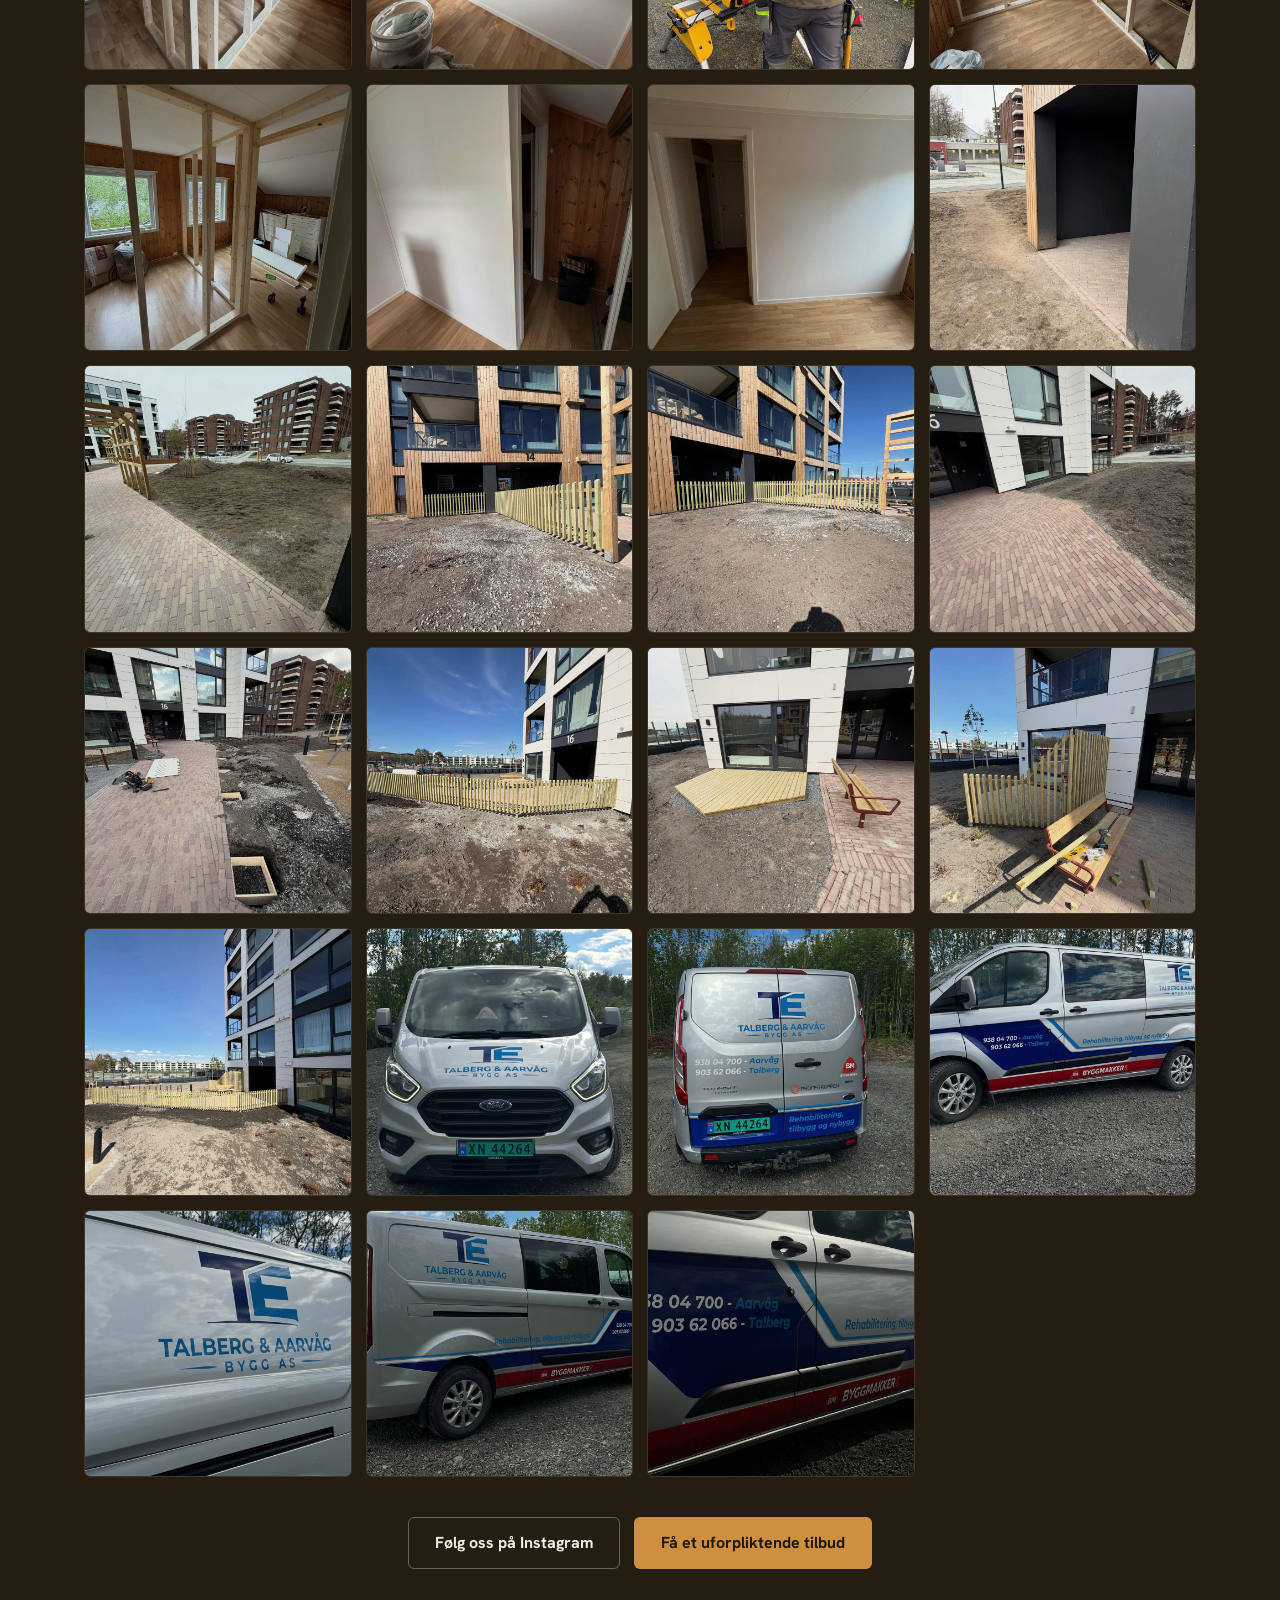
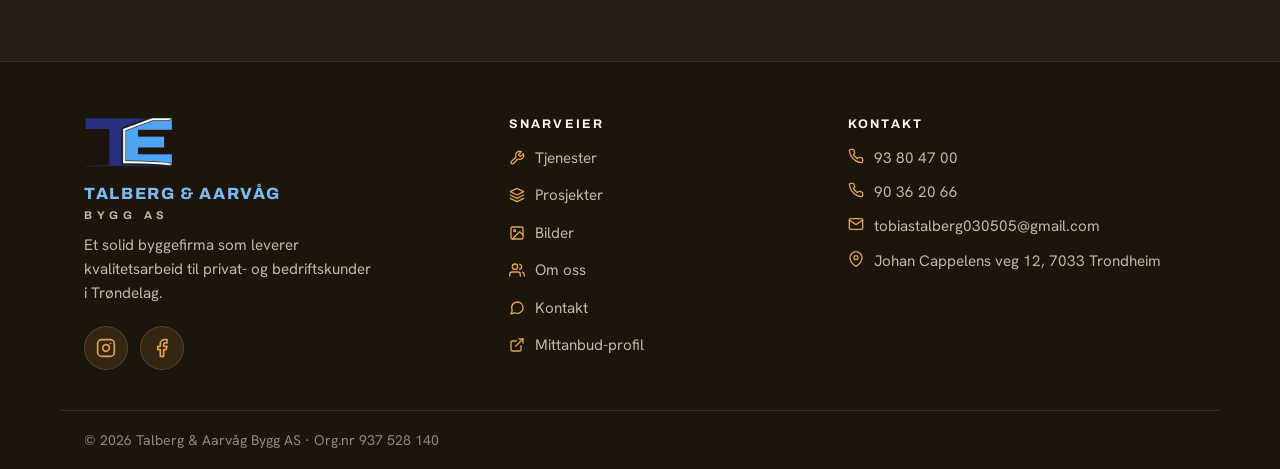
==== commit 0f290400: "Logo: use the real TE artwork (extracted from original logo with transparent background) in topbar, " ====
--- a/bilder.html
+++ b/bilder.html
@@ -9,12 +9,12 @@
   <meta property="og:type" content="website">
   <meta property="og:locale" content="nb_NO">
   <meta property="og:image" content="assets/img/og-logo.jpg">
-  <link rel="icon" type="image/svg+xml" href="favicon.svg">
+  <link rel="icon" type="image/png" href="favicon.png">
   <script>document.documentElement.classList.add('js');</script>
   <link rel="preconnect" href="https://fonts.googleapis.com">
   <link rel="preconnect" href="https://fonts.gstatic.com" crossorigin>
   <link href="https://fonts.googleapis.com/css2?family=Archivo:wght@600;700;800&family=Hanken+Grotesk:wght@400;500;600;700&display=swap" rel="stylesheet">
-  <link rel="stylesheet" href="css/style.css?v=13">
+  <link rel="stylesheet" href="css/style.css?v=14">
 </head>
 <body>
   <a class="skip-link" href="#hovedinnhold">Hopp til innholdet</a>
@@ -22,14 +22,7 @@
   <header class="topbar">
     <div class="container topbar-inner">
       <a class="brand" href="index.html" aria-label="Talberg &amp; Aarvåg Bygg AS – til forsiden">
-        <svg class="brand-mark" viewBox="0 0 150 118" aria-hidden="true" focusable="false">
-          <path d="M8 8 H86 V30 H58 V94 H36 V30 H8 Z" fill="#2E3192"/>
-          <g transform="skewX(-7) translate(14 0)">
-            <path d="M66 4 H138 V28 H90 V42 H130 V60 H90 V72 H138 V96 H66 Z" fill="#1A1D54" transform="translate(6 6)"/>
-            <path d="M66 4 H138 V28 H90 V42 H130 V60 H90 V72 H138 V96 H66 Z" fill="#4FA3E8" stroke="#FFFFFF" stroke-width="4"/>
-          </g>
-          <path d="M10 104 C 48 114, 102 114, 140 103 L 130 111 C 96 119, 50 119, 18 110 Z" fill="#2E3192"/>
-        </svg>
+        <img class="brand-mark" src="assets/img/logo-te.png" alt="" width="473" height="262">
         <span class="brand-text">
           <span class="brand-name">Talberg &amp; Aarvåg</span>
           <span class="brand-sub">Bygg AS</span>
@@ -128,14 +121,7 @@
   <footer class="footer">
     <div class="container footer-grid">
       <div class="footer-brand">
-        <svg class="footer-mark" viewBox="0 0 150 118" aria-hidden="true" focusable="false">
-          <path d="M8 8 H86 V30 H58 V94 H36 V30 H8 Z" fill="#2E3192"/>
-          <g transform="skewX(-7) translate(14 0)">
-            <path d="M66 4 H138 V28 H90 V42 H130 V60 H90 V72 H138 V96 H66 Z" fill="#1A1D54" transform="translate(6 6)"/>
-            <path d="M66 4 H138 V28 H90 V42 H130 V60 H90 V72 H138 V96 H66 Z" fill="#4FA3E8" stroke="#FFFFFF" stroke-width="4"/>
-          </g>
-          <path d="M10 104 C 48 114, 102 114, 140 103 L 130 111 C 96 119, 50 119, 18 110 Z" fill="#2E3192"/>
-        </svg>
+        <img class="footer-mark" src="assets/img/logo-te.png" alt="" width="473" height="262" loading="lazy">
         <p class="footer-brand-name">Talberg &amp; Aarvåg <span>Bygg AS</span></p>
         <p class="footer-blurb">Et solid byggefirma som leverer kvalitetsarbeid til privat- og bedriftskunder i Trøndelag.</p>
         <div class="footer-social">
--- a/css/style.css
+++ b/css/style.css
@@ -246,7 +246,7 @@
   margin-right: auto;
 }
 
-.brand-mark { width: 44px; height: auto; flex-shrink: 0; }
+.brand-mark { width: 56px; height: auto; flex-shrink: 0; }
 
 .brand-text { display: flex; flex-direction: column; line-height: 1.15; }
 
@@ -1070,7 +1070,7 @@
   padding-bottom: 40px;
 }
 
-.footer-mark { width: 56px; height: auto; margin-bottom: 14px; }
+.footer-mark { width: 88px; height: auto; margin-bottom: 14px; }
 
 .footer-brand-name {
   font-family: var(--font-display);
@@ -1254,7 +1254,7 @@
 
   .brand-name { font-size: 0.78rem; }
   .brand-sub { font-size: 0.58rem; }
-  .brand-mark { width: 38px; }
+  .brand-mark { width: 46px; }
 
   .topbar-phone-text { display: none; }
 
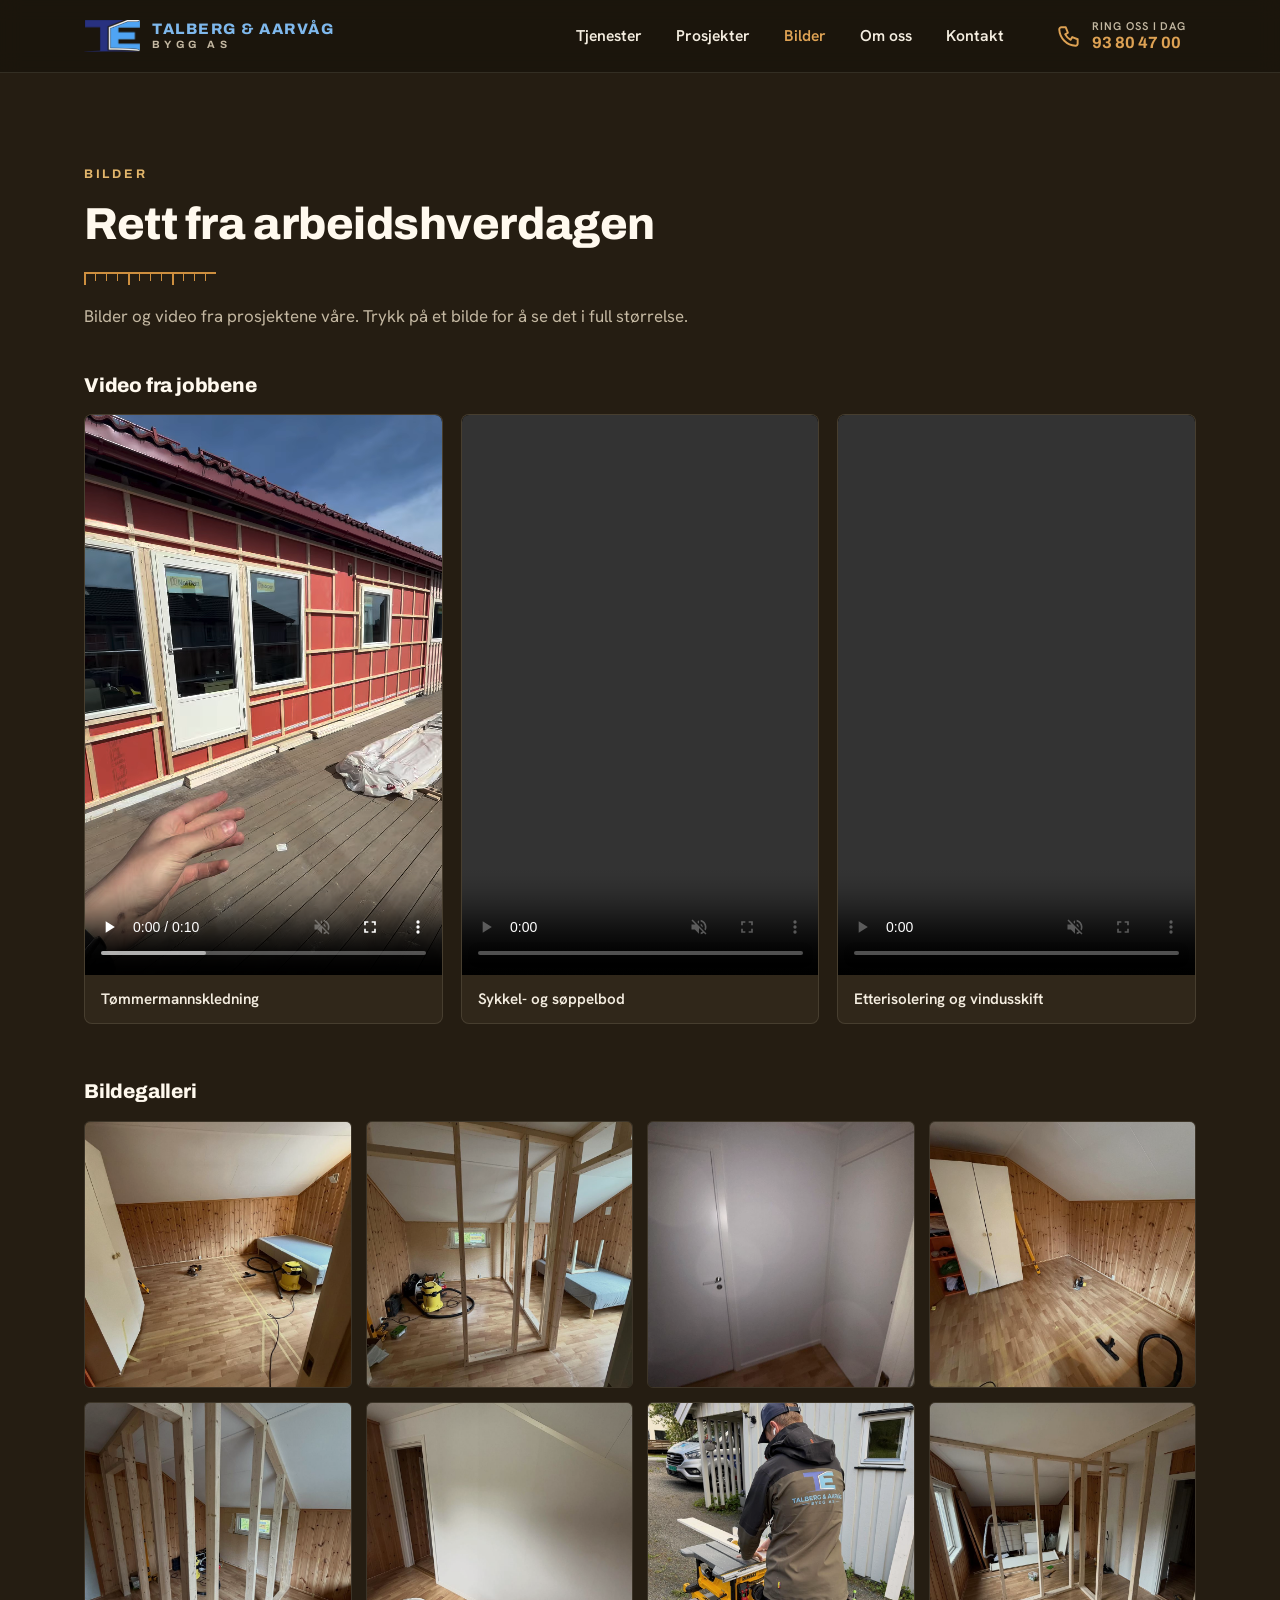
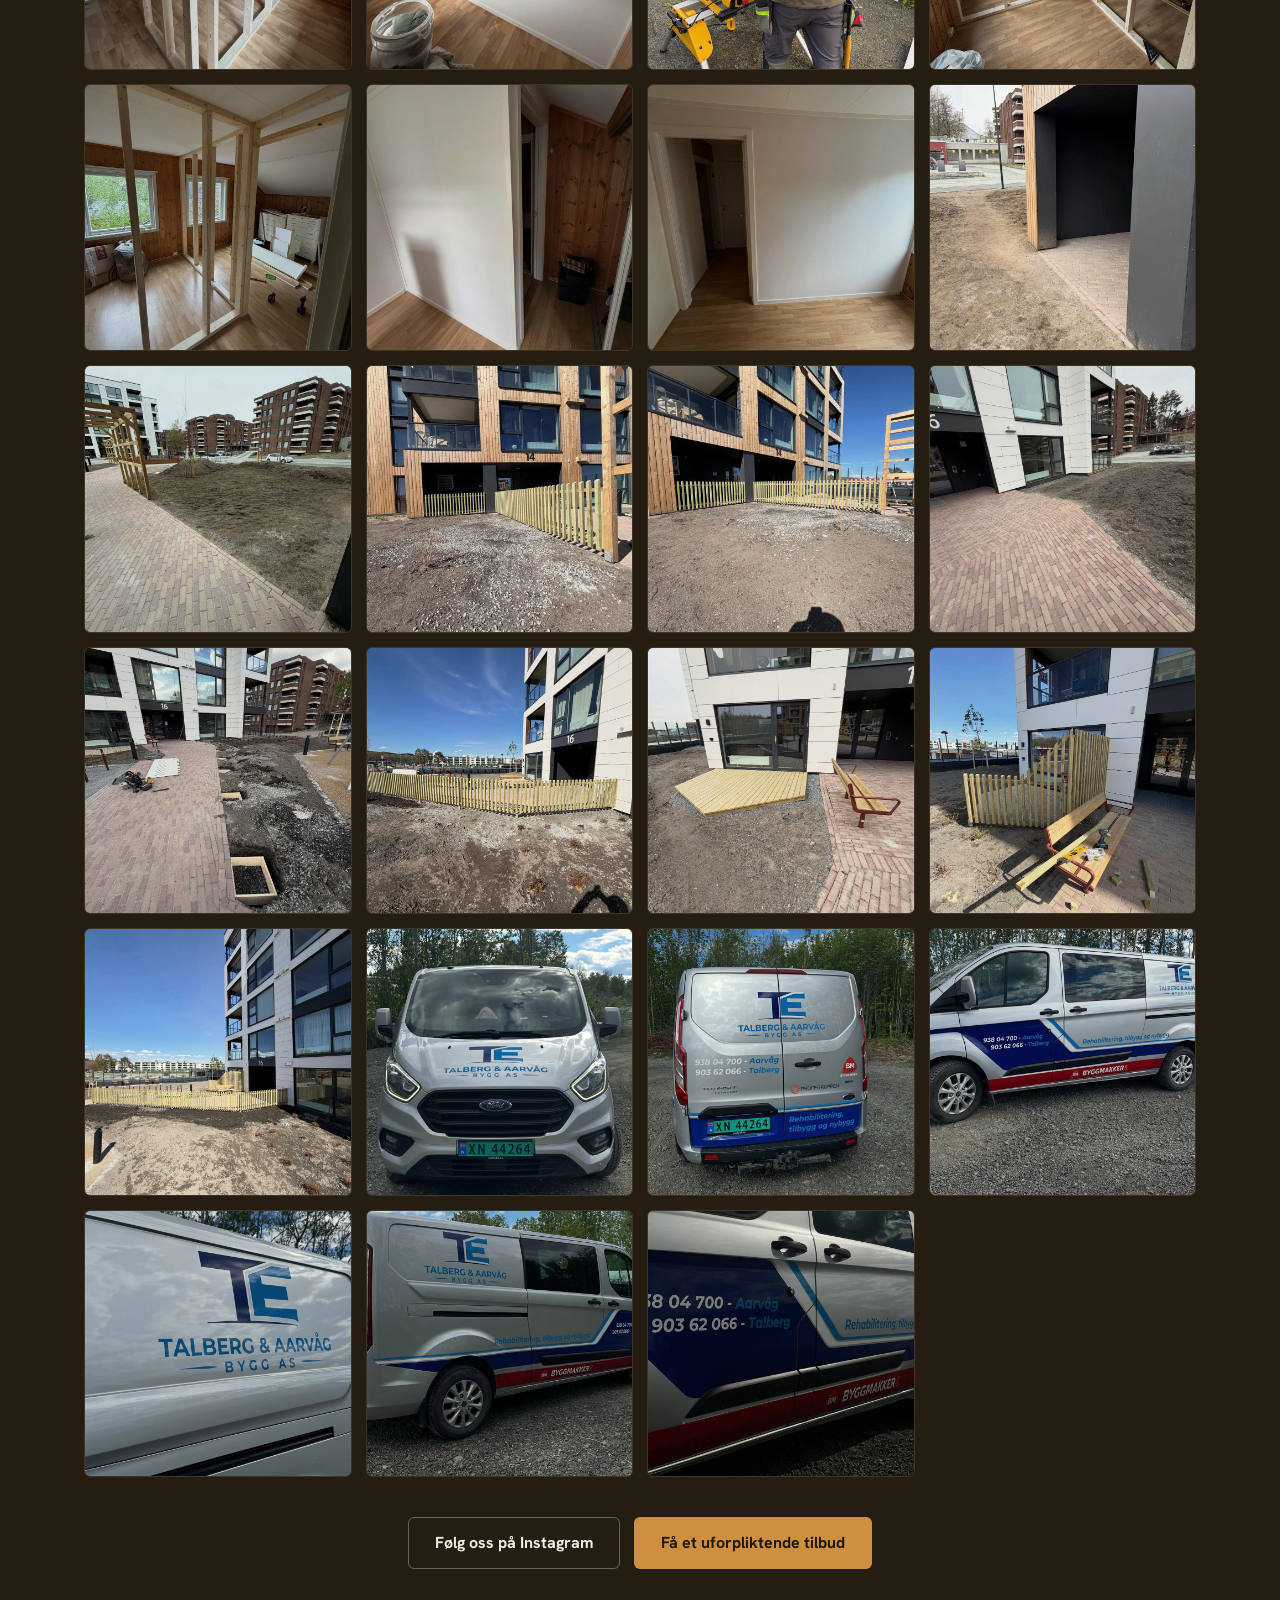
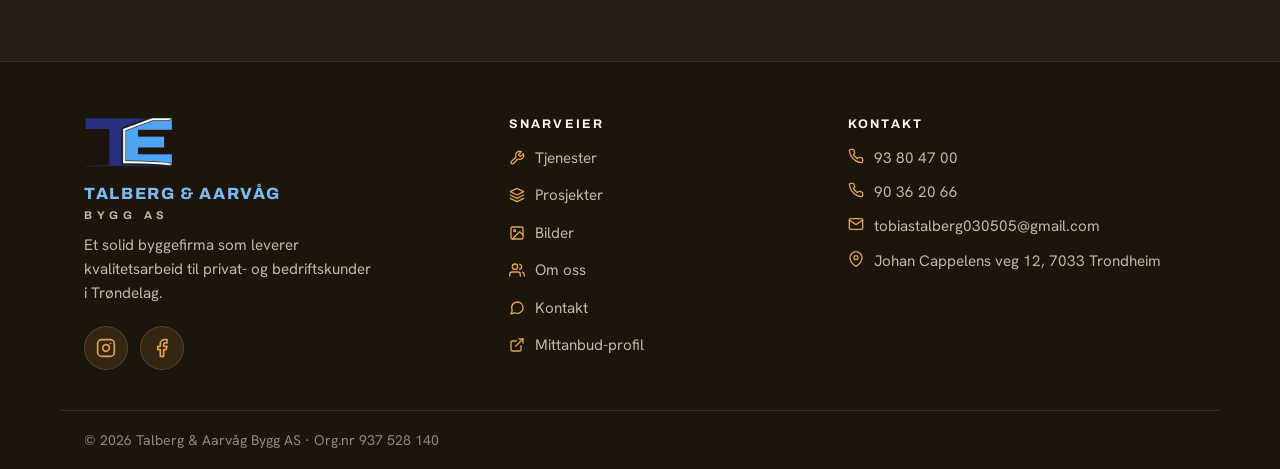
==== commit 6358cf93: "Team avatars: match Mittanbud exactly - use the same source portraits with object-fit:cover center c" ====
--- a/bilder.html
+++ b/bilder.html
@@ -14,7 +14,7 @@
   <link rel="preconnect" href="https://fonts.googleapis.com">
   <link rel="preconnect" href="https://fonts.gstatic.com" crossorigin>
   <link href="https://fonts.googleapis.com/css2?family=Archivo:wght@600;700;800&family=Hanken+Grotesk:wght@400;500;600;700&display=swap" rel="stylesheet">
-  <link rel="stylesheet" href="css/style.css?v=14">
+  <link rel="stylesheet" href="css/style.css?v=15">
 </head>
 <body>
   <a class="skip-link" href="#hovedinnhold">Hopp til innholdet</a>
--- a/css/style.css
+++ b/css/style.css
@@ -945,12 +945,13 @@
   box-shadow: var(--shadow-card-light);
 }
 
+/* samme oppskrift som Mittanbud: hele portrettet, cover sentrert, 80px sirkel */
 .team-card img {
-  width: 64px;
-  height: 64px;
+  width: 80px;
+  height: 80px;
   border-radius: 50%;
   object-fit: cover;
-  border: 2px solid var(--honey);
+  object-position: 50% 50%;
 }
 
 .team-card h3 {
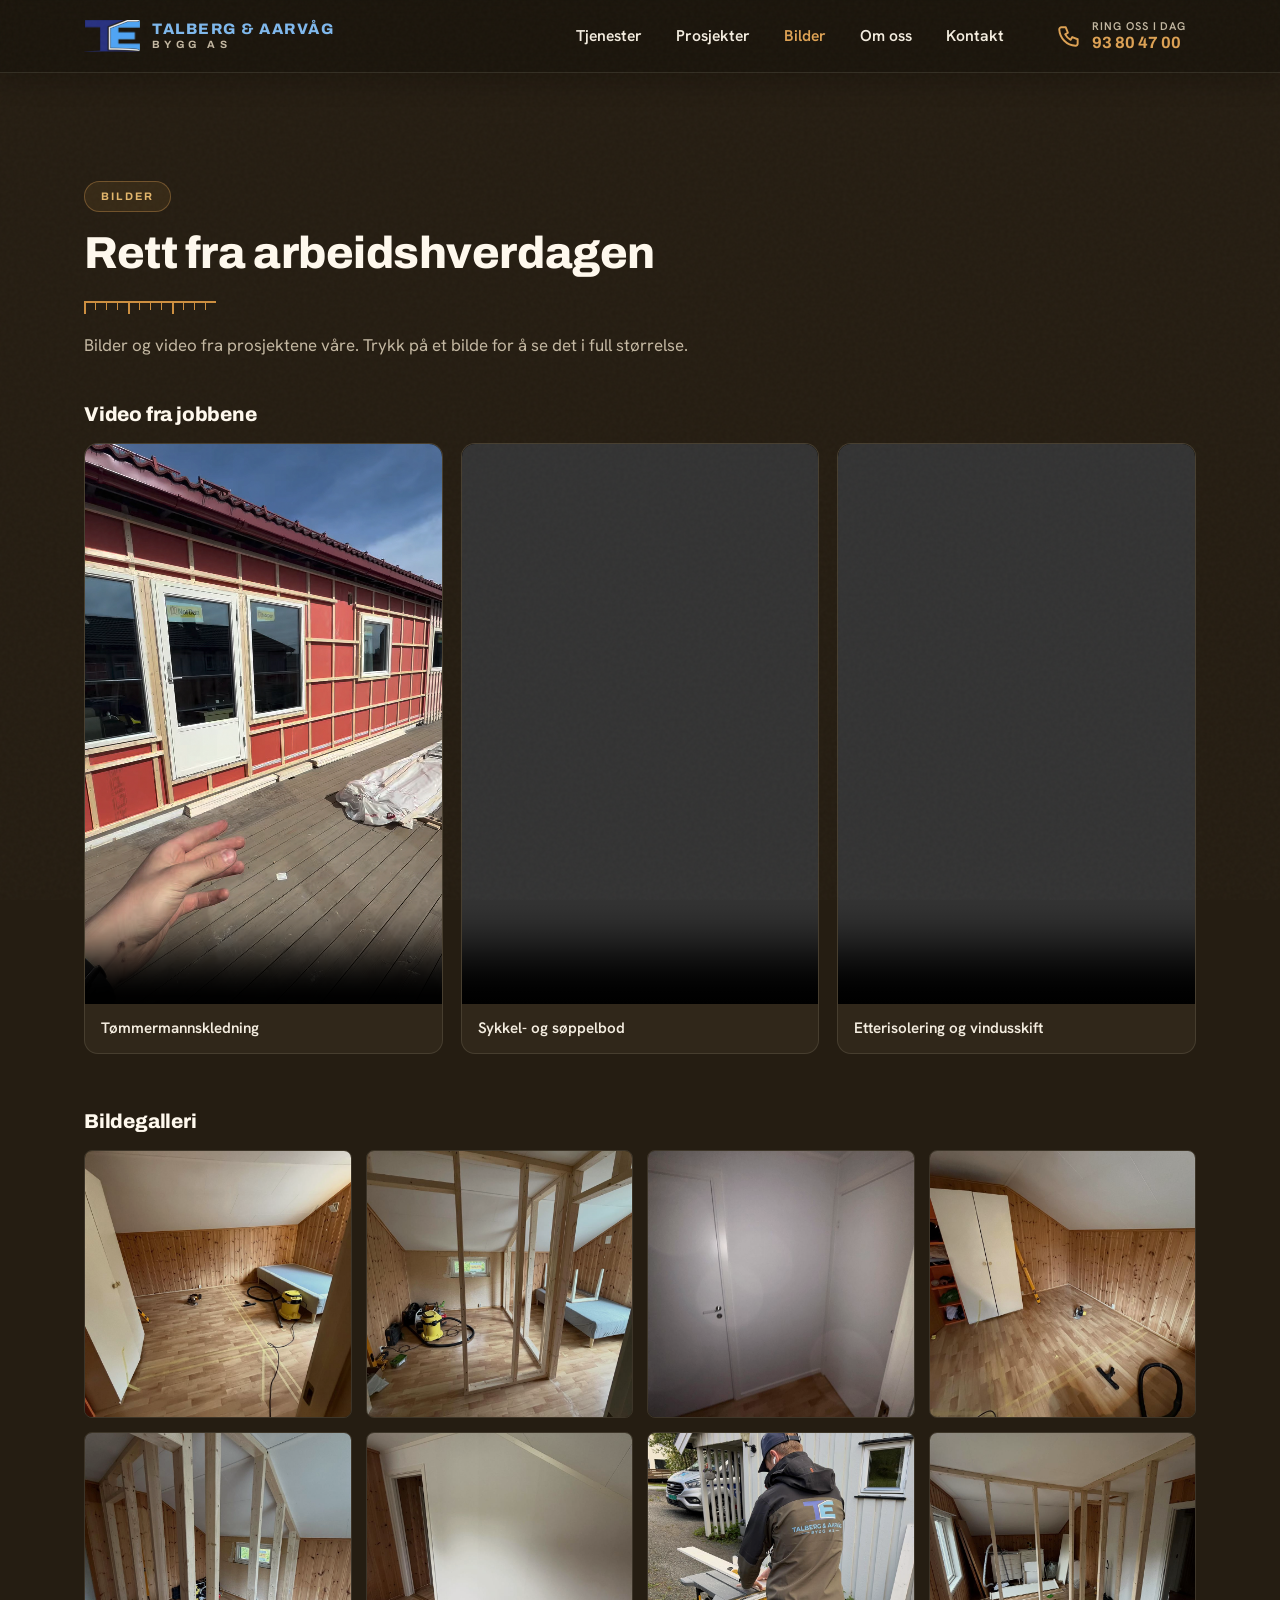
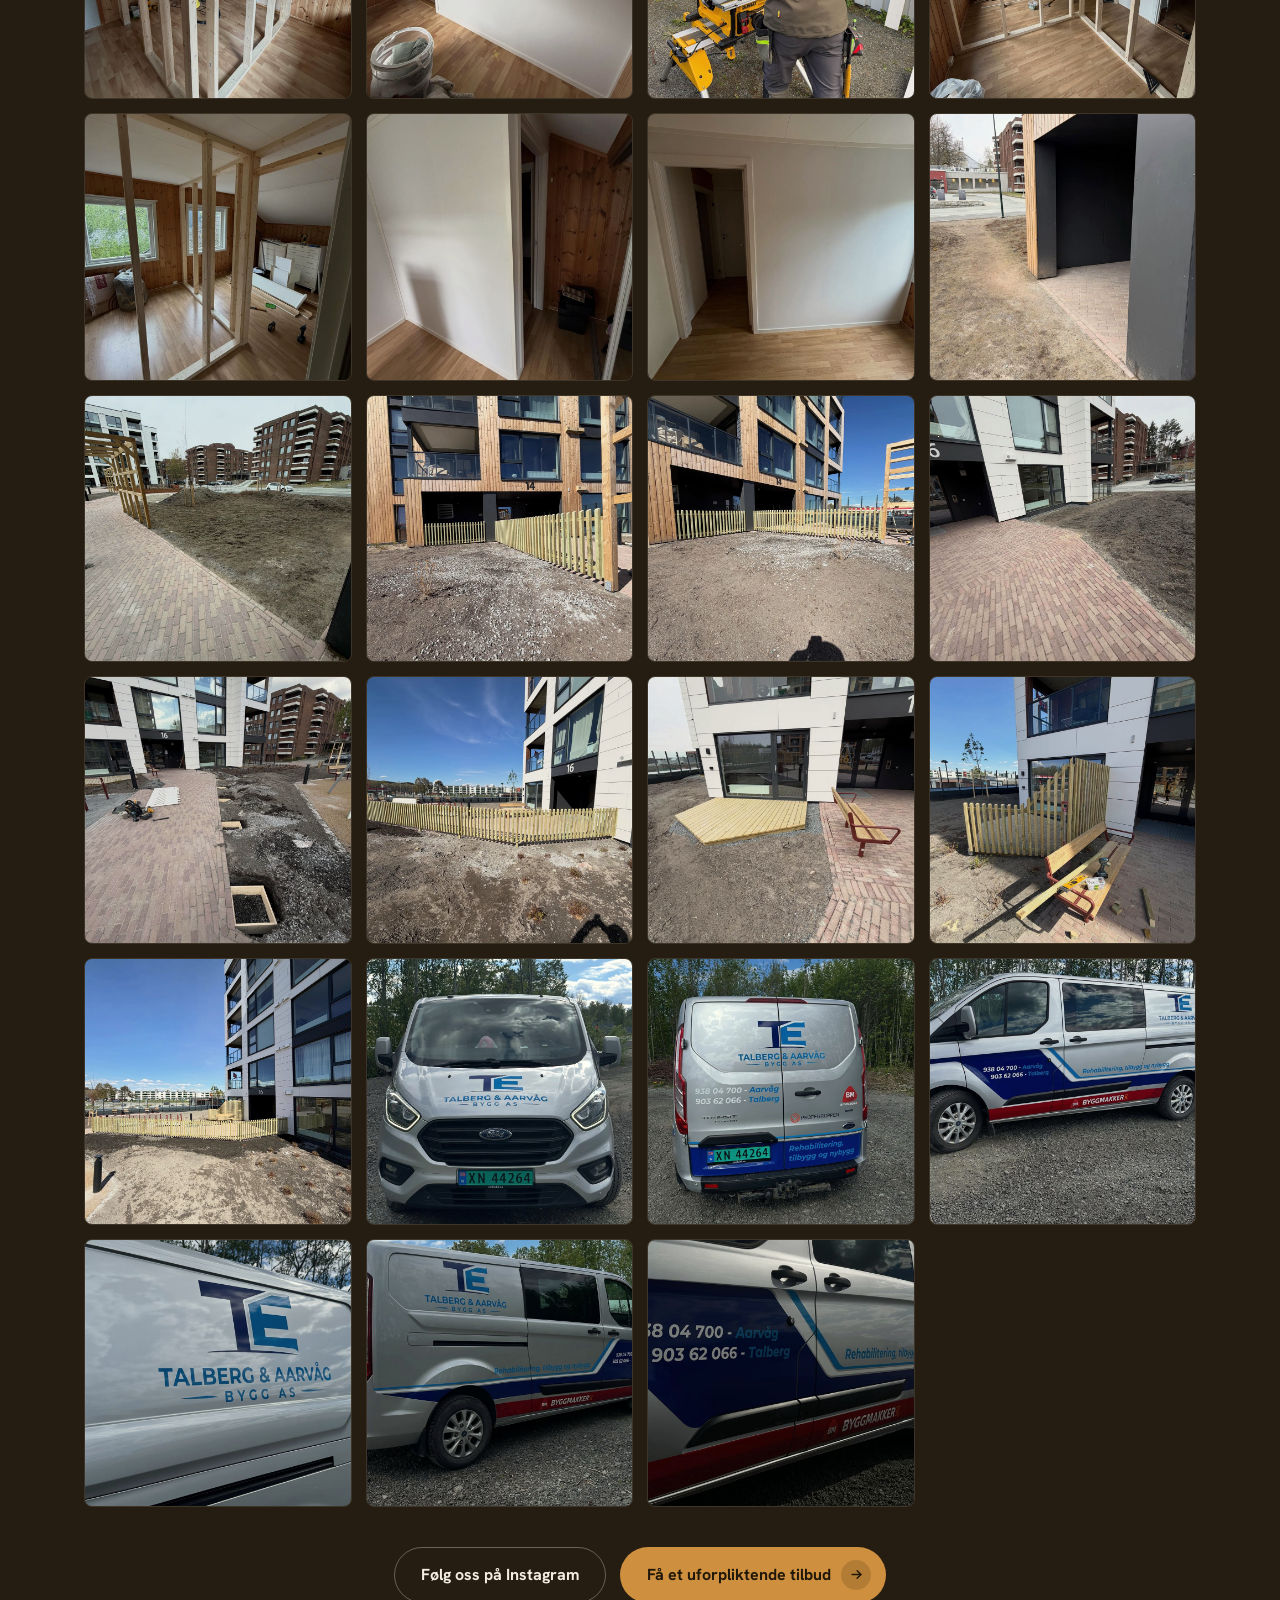
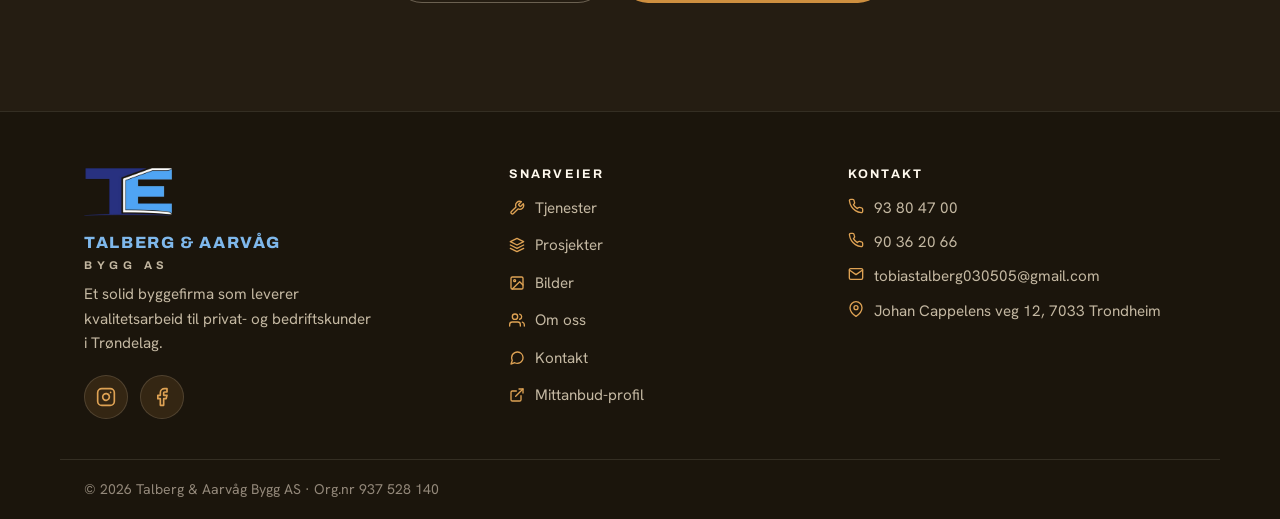
==== commit 3444b508: "Professional polish pass (skill-guided): pill-badge eyebrows, pill CTA buttons with nested arrow ico" ====
--- a/bilder.html
+++ b/bilder.html
@@ -9,12 +9,13 @@
   <meta property="og:type" content="website">
   <meta property="og:locale" content="nb_NO">
   <meta property="og:image" content="assets/img/og-logo.jpg">
+  <meta name="theme-color" content="#251D12">
   <link rel="icon" type="image/png" href="favicon.png">
   <script>document.documentElement.classList.add('js');</script>
   <link rel="preconnect" href="https://fonts.googleapis.com">
   <link rel="preconnect" href="https://fonts.gstatic.com" crossorigin>
   <link href="https://fonts.googleapis.com/css2?family=Archivo:wght@600;700;800&family=Hanken+Grotesk:wght@400;500;600;700&display=swap" rel="stylesheet">
-  <link rel="stylesheet" href="css/style.css?v=15">
+  <link rel="stylesheet" href="css/style.css?v=17">
 </head>
 <body>
   <a class="skip-link" href="#hovedinnhold">Hopp til innholdet</a>
@@ -112,7 +113,7 @@
 
         <p class="section-cta">
           <a class="btn btn-ghost" href="https://www.instagram.com/talbergogaarvagbygg/" target="_blank" rel="noopener">Følg oss på Instagram</a>
-          <a class="btn btn-primary" href="index.html#kontakt">Få et uforpliktende tilbud</a>
+          <a class="btn btn-primary" href="index.html#kontakt">Få et uforpliktende tilbud <span class="btn-ikon" aria-hidden="true"><svg viewBox="0 0 24 24" fill="none" stroke="currentColor" stroke-width="2.4" stroke-linecap="round" stroke-linejoin="round"><path d="M5 12h14"/><path d="m13 6 6 6-6 6"/></svg></span></a>
         </p>
       </div>
     </section>
@@ -173,6 +174,6 @@
     </div>
   </dialog>
 
-  <script src="js/main.js"></script>
+  <script src="js/main.js?v=4"></script>
 </body>
 </html>
--- a/css/style.css
+++ b/css/style.css
@@ -34,11 +34,14 @@
   --font-display: "Archivo", "Arial Black", sans-serif;
   --font-body: "Hanken Grotesk", "Segoe UI", sans-serif;
 
-  --radius: 8px;
-  --radius-sm: 6px;
+  --radius: 14px;
+  --radius-sm: 8px;
   --container: 1160px;
   --shadow-card: 0 10px 30px rgba(24, 16, 5, 0.4);
   --shadow-card-light: 0 8px 24px rgba(64, 50, 26, 0.1);
+
+  /* premium easing (myk "spring"-følelse) i stedet for standard ease-out */
+  --ease-smooth: cubic-bezier(0.32, 0.72, 0, 1);
 }
 
 /* ---------- Base ---------- */
@@ -50,6 +53,7 @@
 html {
   scroll-behavior: smooth;
   scroll-padding-top: 84px;
+  -webkit-tap-highlight-color: transparent;
 }
 
 body {
@@ -65,6 +69,19 @@
 }
 
 img { max-width: 100%; height: auto; display: block; }
+
+::selection { background: rgba(206, 143, 63, 0.35); color: inherit; }
+
+/* subtil "papir"-kornstruktur over hele siden (håndverksfølelse) */
+body::after {
+  content: "";
+  position: fixed;
+  inset: 0;
+  z-index: 2000;
+  pointer-events: none;
+  opacity: 0.028;
+  background-image: url("data:image/svg+xml,%3Csvg viewBox='0 0 256 256' xmlns='http://www.w3.org/2000/svg'%3E%3Cfilter id='n'%3E%3CfeTurbulence type='fractalNoise' baseFrequency='0.9' numOctaves='2' stitchTiles='stitch'/%3E%3C/filter%3E%3Crect width='100%25' height='100%25' filter='url(%23n)'/%3E%3C/svg%3E");
+}
 
 video { max-width: 100%; height: auto; }
 
@@ -99,6 +116,7 @@
   line-height: 1.12;
   margin: 0 0 0.5em;
   letter-spacing: -0.01em;
+  text-wrap: balance;
 }
 
 p { margin: 0 0 1em; }
@@ -147,16 +165,32 @@
 /* ---------- Eyebrow + section heads ---------- */
 
 .eyebrow {
+  display: inline-block;
   font-family: var(--font-display);
-  font-size: 0.78rem;
+  font-size: 0.68rem;
   font-weight: 700;
-  letter-spacing: 0.22em;
+  letter-spacing: 0.2em;
   text-transform: uppercase;
   color: var(--honey-gold);
-  margin: 0 0 14px;
-}
-
-.eyebrow-light { color: #5C3D12; }
+  background: rgba(206, 143, 63, 0.1);
+  border: 1px solid rgba(222, 162, 84, 0.35);
+  border-radius: 999px;
+  padding: 6px 16px;
+  margin: 0 0 16px;
+}
+
+.section-paper .eyebrow,
+.section-tint .eyebrow,
+.section-review .eyebrow {
+  background: rgba(143, 90, 27, 0.07);
+  border-color: rgba(143, 90, 27, 0.3);
+}
+
+.eyebrow-light {
+  color: #4A3110;
+  background: rgba(255, 250, 238, 0.4);
+  border-color: rgba(78, 55, 18, 0.35);
+}
 
 /* Signature: folding-rule tick divider */
 .ruler {
@@ -171,7 +205,7 @@
   background-repeat: no-repeat;
 }
 
-.section { padding: 92px 0; }
+.section { padding: 108px 0; }
 
 .section-head { max-width: 640px; margin-bottom: 44px; }
 
@@ -229,6 +263,7 @@
   backdrop-filter: blur(10px);
   -webkit-backdrop-filter: blur(10px);
   border-bottom: 1px solid var(--line-dark);
+  box-shadow: 0 8px 24px rgba(10, 7, 3, 0.28);
 }
 
 .topbar-inner {
@@ -288,6 +323,8 @@
 }
 
 .mainnav a:hover { color: var(--honey-strong); background: rgba(206, 143, 63, 0.12); }
+
+.mainnav a.is-active { color: var(--honey-strong); }
 
 .topbar-phone {
   display: flex;
@@ -425,19 +462,37 @@
   display: inline-flex;
   align-items: center;
   justify-content: center;
-  min-height: 48px;
+  gap: 10px;
+  min-height: 50px;
   padding: 12px 26px;
-  border-radius: var(--radius-sm);
+  border-radius: 999px;
   border: 1px solid transparent;
   font-family: var(--font-body);
   font-size: 1rem;
   font-weight: 700;
   text-decoration: none;
   cursor: pointer;
-  transition: background-color 150ms ease-out, border-color 150ms ease-out, transform 150ms ease-out;
-}
-
-.btn:active { transform: translateY(1px); }
+  transition: background-color 220ms var(--ease-smooth), border-color 220ms var(--ease-smooth), transform 220ms var(--ease-smooth);
+}
+
+/* nestet pil-sirkel i primærknappen ("button-in-button") */
+.btn-ikon {
+  display: inline-flex;
+  align-items: center;
+  justify-content: center;
+  width: 30px;
+  height: 30px;
+  margin-right: -12px;
+  border-radius: 50%;
+  background: rgba(31, 23, 9, 0.16);
+  transition: transform 220ms var(--ease-smooth);
+}
+
+.btn-ikon svg { width: 15px; height: 15px; }
+
+.btn:hover .btn-ikon { transform: translateX(3px); }
+
+.btn:active { transform: translateY(1px) scale(0.985); }
 
 .btn-primary {
   background: var(--honey);
@@ -577,16 +632,20 @@
   border-radius: var(--radius);
   padding: 24px 22px 18px;
   box-shadow: var(--shadow-card-light);
-  transition: transform 200ms ease-out, border-color 200ms ease-out;
+  transition: transform 320ms var(--ease-smooth), border-color 320ms var(--ease-smooth);
 }
 
 .service-card:hover { transform: translateY(-4px); border-color: var(--honey); }
 
 .service-icon {
-  width: 38px;
-  height: 38px;
+  width: 46px;
+  height: 46px;
+  padding: 10px;
   color: var(--honey-deep);
-  margin-bottom: 14px;
+  background: rgba(206, 143, 63, 0.12);
+  border: 1px solid rgba(143, 90, 27, 0.14);
+  border-radius: 12px;
+  margin-bottom: 16px;
 }
 
 .service-card h3 { font-size: 1.04rem; font-weight: 700; margin-bottom: 6px; }
@@ -677,7 +736,7 @@
   border-radius: var(--radius);
   overflow: hidden;
   box-shadow: var(--shadow-card-light);
-  transition: transform 200ms ease-out, border-color 200ms ease-out;
+  transition: transform 320ms var(--ease-smooth), border-color 320ms var(--ease-smooth);
 }
 
 .project-card:hover { transform: translateY(-4px); border-color: var(--honey); }
@@ -690,6 +749,10 @@
   display: block;
   background: #1A140B;
 }
+
+.project-card img { transition: transform 600ms var(--ease-smooth); }
+
+.project-card:hover img { transform: scale(1.04); }
 
 .project-info { padding: 18px 20px 16px; }
 
@@ -777,7 +840,7 @@
   cursor: pointer;
   display: block;
   width: 100%;
-  transition: transform 200ms ease-out, border-color 200ms ease-out;
+  transition: transform 320ms var(--ease-smooth), border-color 320ms var(--ease-smooth);
 }
 
 .galleri-item:hover { transform: translateY(-3px); border-color: var(--honey-strong); }
@@ -788,7 +851,10 @@
   object-fit: cover;
   display: block;
   filter: sepia(0.1) saturate(1.04);
-}
+  transition: transform 600ms var(--ease-smooth);
+}
+
+.galleri-item:hover img { transform: scale(1.05); }
 
 .lysboks {
   border: none;
@@ -797,6 +863,7 @@
   max-width: min(92vw, 1100px);
   max-height: 94vh;
   overflow: visible;
+  overscroll-behavior: contain;
 }
 
 .lysboks::backdrop { background: rgba(10, 7, 3, 0.88); }
@@ -1044,10 +1111,14 @@
 }
 
 .contact-card svg {
-  width: 34px;
-  height: 34px;
+  width: 48px;
+  height: 48px;
+  padding: 11px;
   color: var(--honey-strong);
-  margin-bottom: 12px;
+  background: rgba(206, 143, 63, 0.12);
+  border: 1px solid rgba(222, 162, 84, 0.22);
+  border-radius: 12px;
+  margin-bottom: 14px;
 }
 
 .contact-card h3 { font-size: 1.05rem; font-weight: 700; color: #FFF9EE; margin-bottom: 8px; }
@@ -1176,7 +1247,7 @@
 .js .reveal {
   opacity: 0;
   transform: translateY(14px);
-  transition: opacity 480ms ease-out, transform 480ms ease-out;
+  transition: opacity 640ms var(--ease-smooth), transform 640ms var(--ease-smooth);
 }
 
 .js .reveal.is-visible {
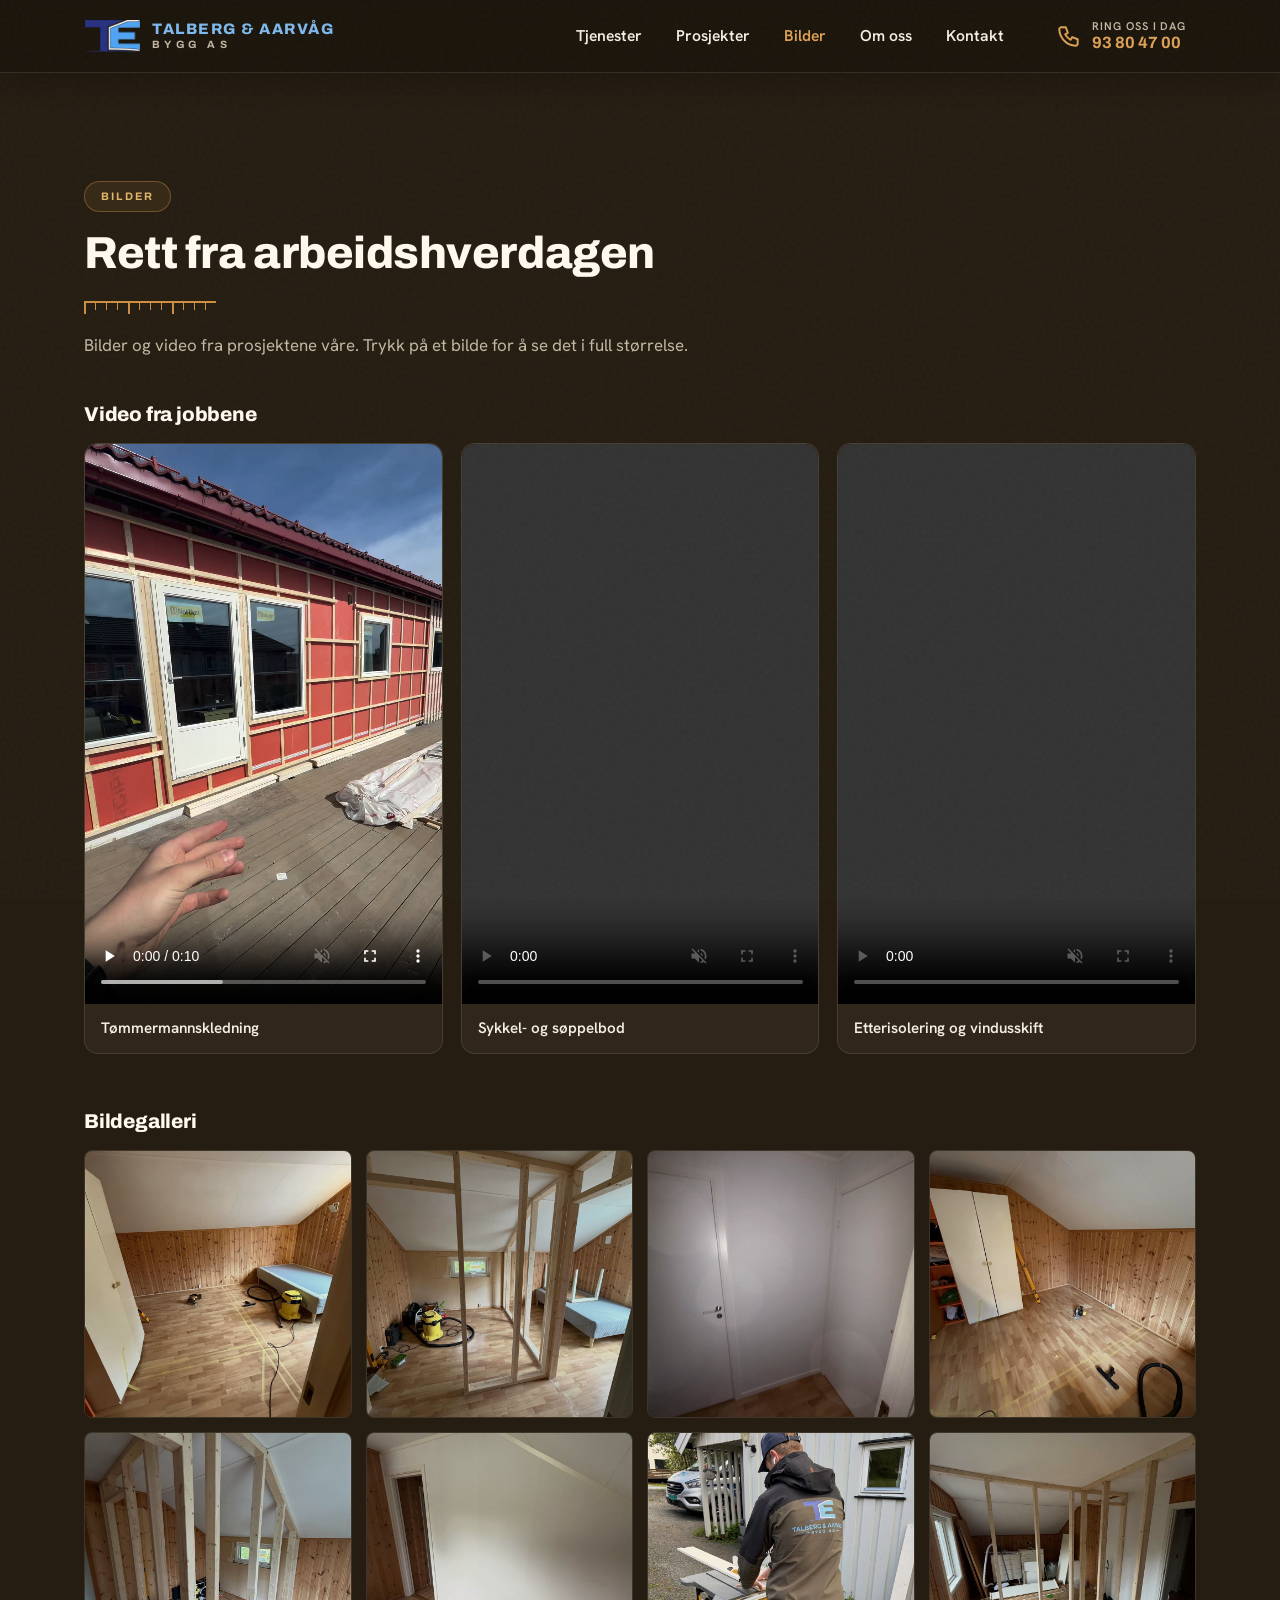
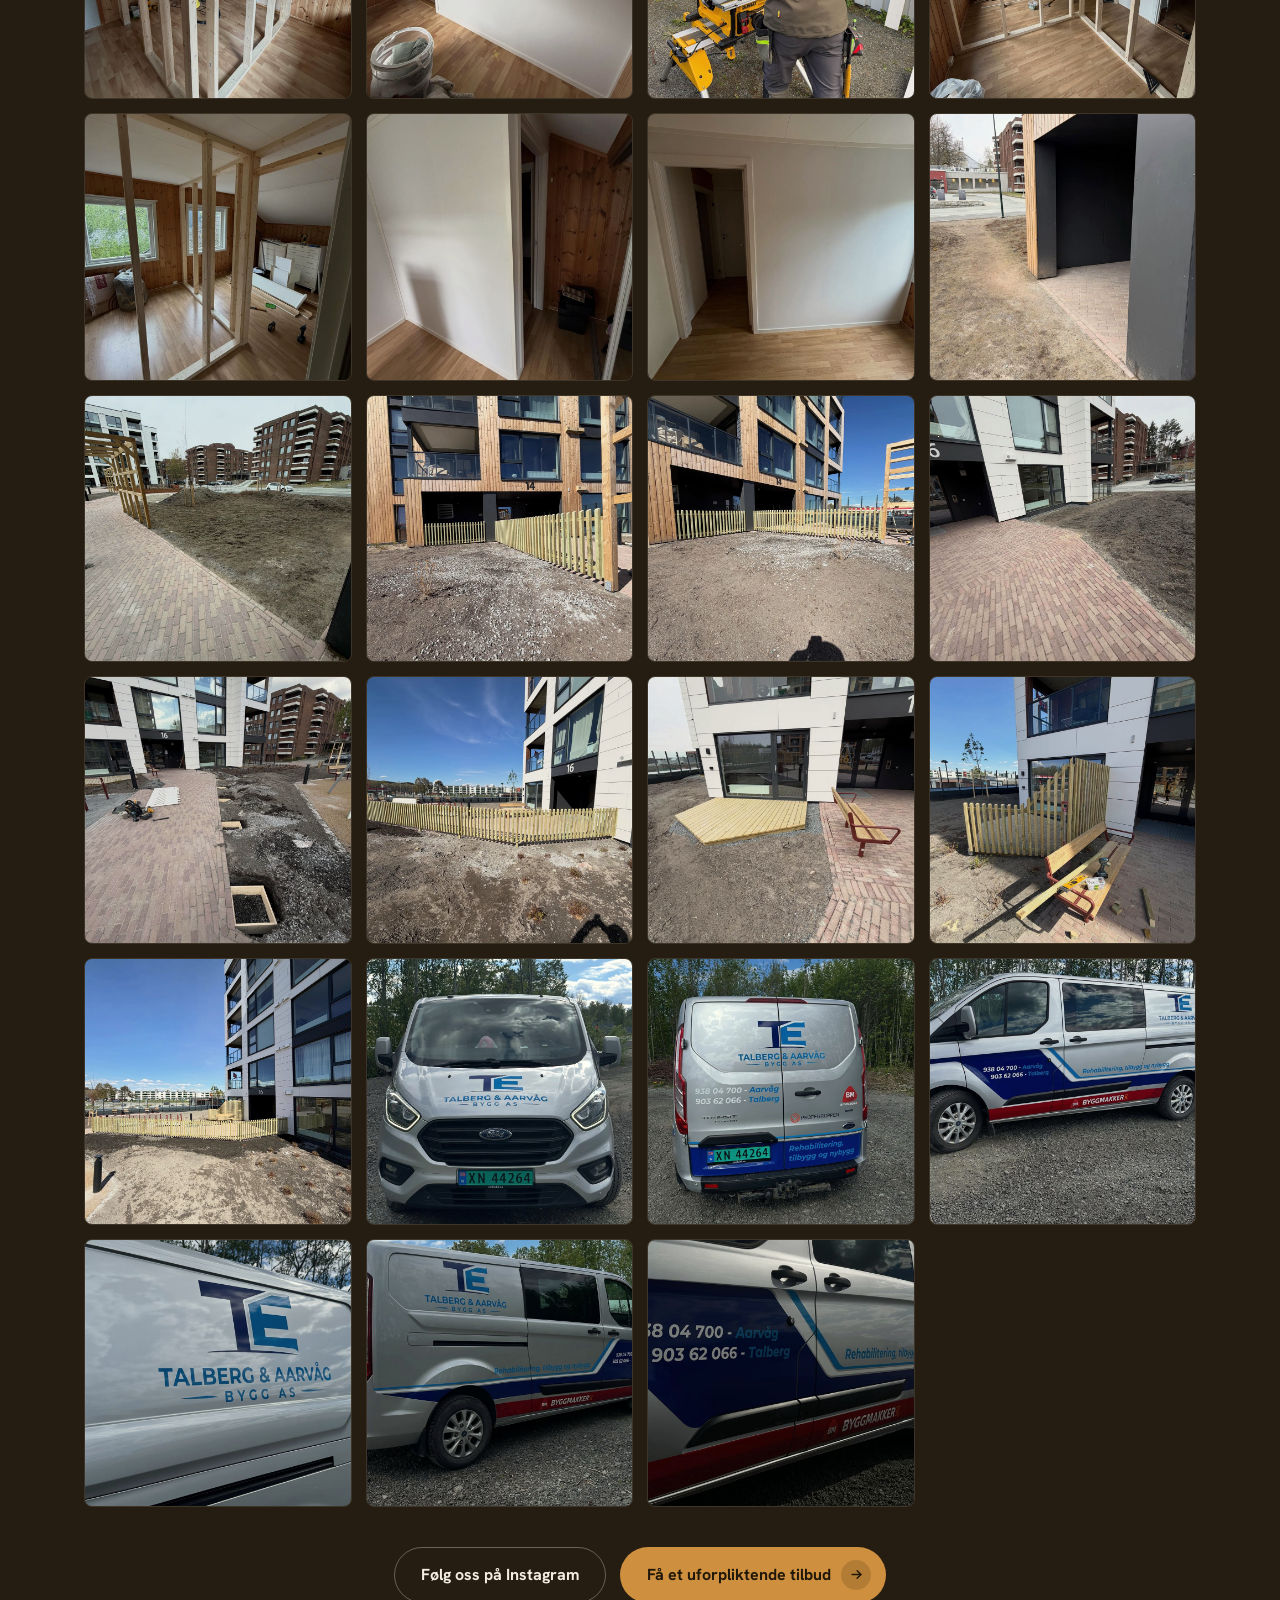
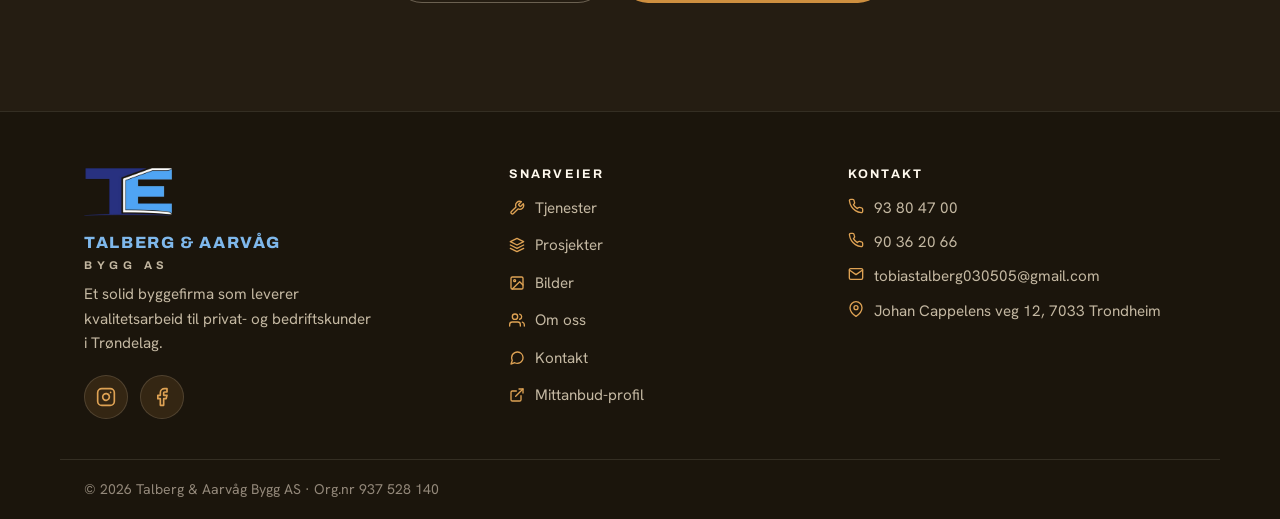
==== commit 058053b7: "Reviews: add second Mittanbud review (Guro, markplatting June 2026) - redesign review section to two" ====
--- a/bilder.html
+++ b/bilder.html
@@ -15,7 +15,7 @@
   <link rel="preconnect" href="https://fonts.googleapis.com">
   <link rel="preconnect" href="https://fonts.gstatic.com" crossorigin>
   <link href="https://fonts.googleapis.com/css2?family=Archivo:wght@600;700;800&family=Hanken+Grotesk:wght@400;500;600;700&display=swap" rel="stylesheet">
-  <link rel="stylesheet" href="css/style.css?v=17">
+  <link rel="stylesheet" href="css/style.css?v=18">
 </head>
 <body>
   <a class="skip-link" href="#hovedinnhold">Hopp til innholdet</a>
--- a/css/style.css
+++ b/css/style.css
@@ -961,23 +961,55 @@
 
 .review-source { font-size: 0.85rem; color: var(--muted-on-light); }
 
-.review-quote { max-width: 720px; margin: 0; }
-
-.review-quote p {
-  font-family: var(--font-display);
-  font-size: clamp(1.25rem, 2.6vw, 1.7rem);
-  font-weight: 600;
-  line-height: 1.4;
+.review-wrap h2 {
+  font-size: clamp(1.7rem, 3.2vw, 2.4rem);
+  font-weight: 800;
   color: var(--text-on-light);
-  margin-bottom: 16px;
-}
-
-.review-quote footer { color: var(--muted-on-light); font-size: 0.95rem; }
-
-.review-quote cite { font-style: normal; font-weight: 600; color: var(--text-on-light); }
-
-.review-quote a { color: var(--honey-deep); }
-.review-quote a:hover { color: var(--honey-deeper); }
+  margin-bottom: 24px;
+}
+
+.review-source a { color: var(--honey-deep); }
+.review-source a:hover { color: var(--honey-deeper); }
+
+.review-grid {
+  display: grid;
+  grid-template-columns: 1fr 1fr;
+  gap: 20px;
+  list-style: none;
+  margin: 36px 0 0;
+  padding: 0;
+  max-width: 960px;
+  text-align: left;
+}
+
+.review-kort {
+  background: var(--card);
+  border: 1px solid var(--line-light);
+  border-radius: var(--radius);
+  padding: 26px 28px 22px;
+  box-shadow: var(--shadow-card-light);
+}
+
+.review-kort-stjerner {
+  display: block;
+  color: var(--stars);
+  letter-spacing: 3px;
+  font-size: 1rem;
+  margin-bottom: 12px;
+}
+
+.review-kort blockquote { margin: 0; }
+
+.review-kort p {
+  color: var(--text-on-light);
+  font-size: 0.98rem;
+  line-height: 1.65;
+  margin-bottom: 14px;
+}
+
+.review-kort footer { color: var(--muted-on-light); font-size: 0.9rem; }
+
+.review-kort cite { font-style: normal; font-weight: 700; color: var(--text-on-light); }
 
 .section-review :focus-visible { outline-color: var(--honey-deep); }
 
@@ -1308,6 +1340,8 @@
 
   .about-grid { grid-template-columns: 1fr; gap: 44px; }
 
+  .review-grid { grid-template-columns: 1fr; }
+
   .project-grid { grid-template-columns: 1fr 1fr; }
 
   .galleri-grid { grid-template-columns: repeat(3, 1fr); gap: 10px; }
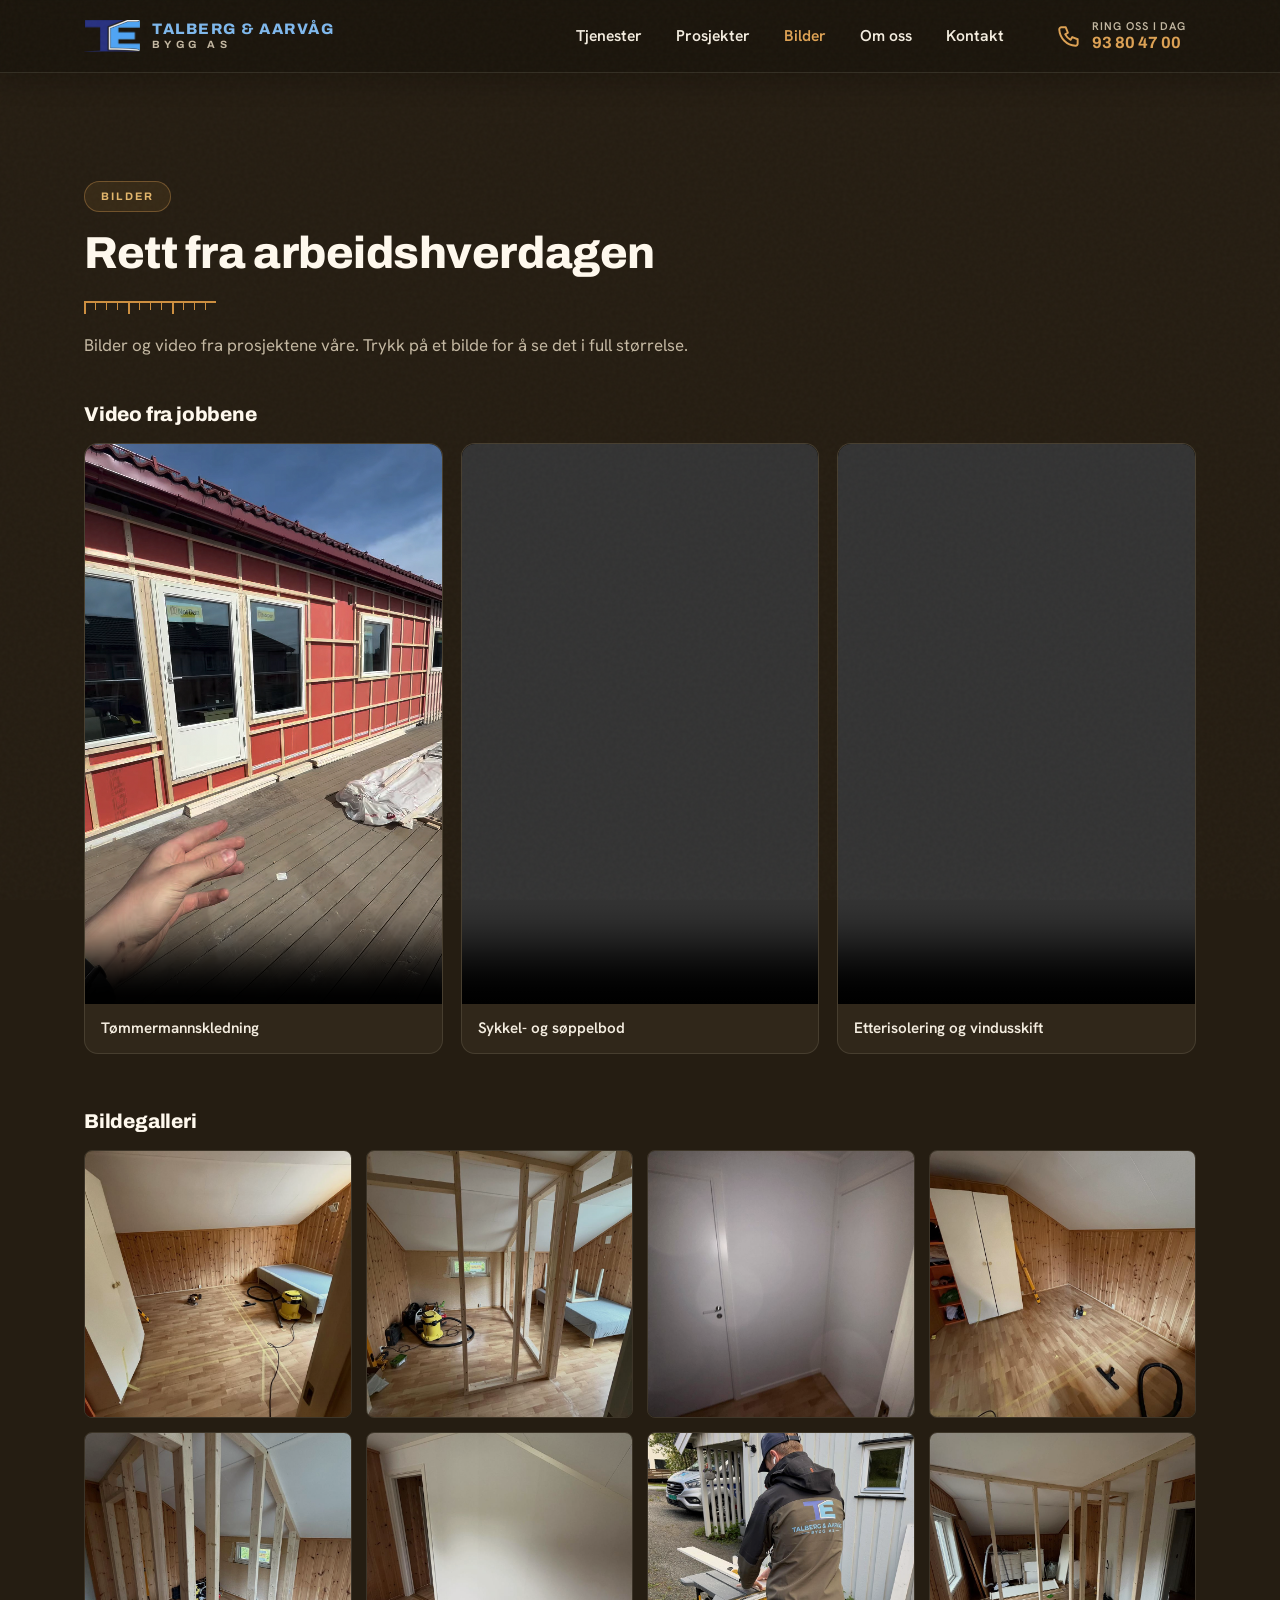
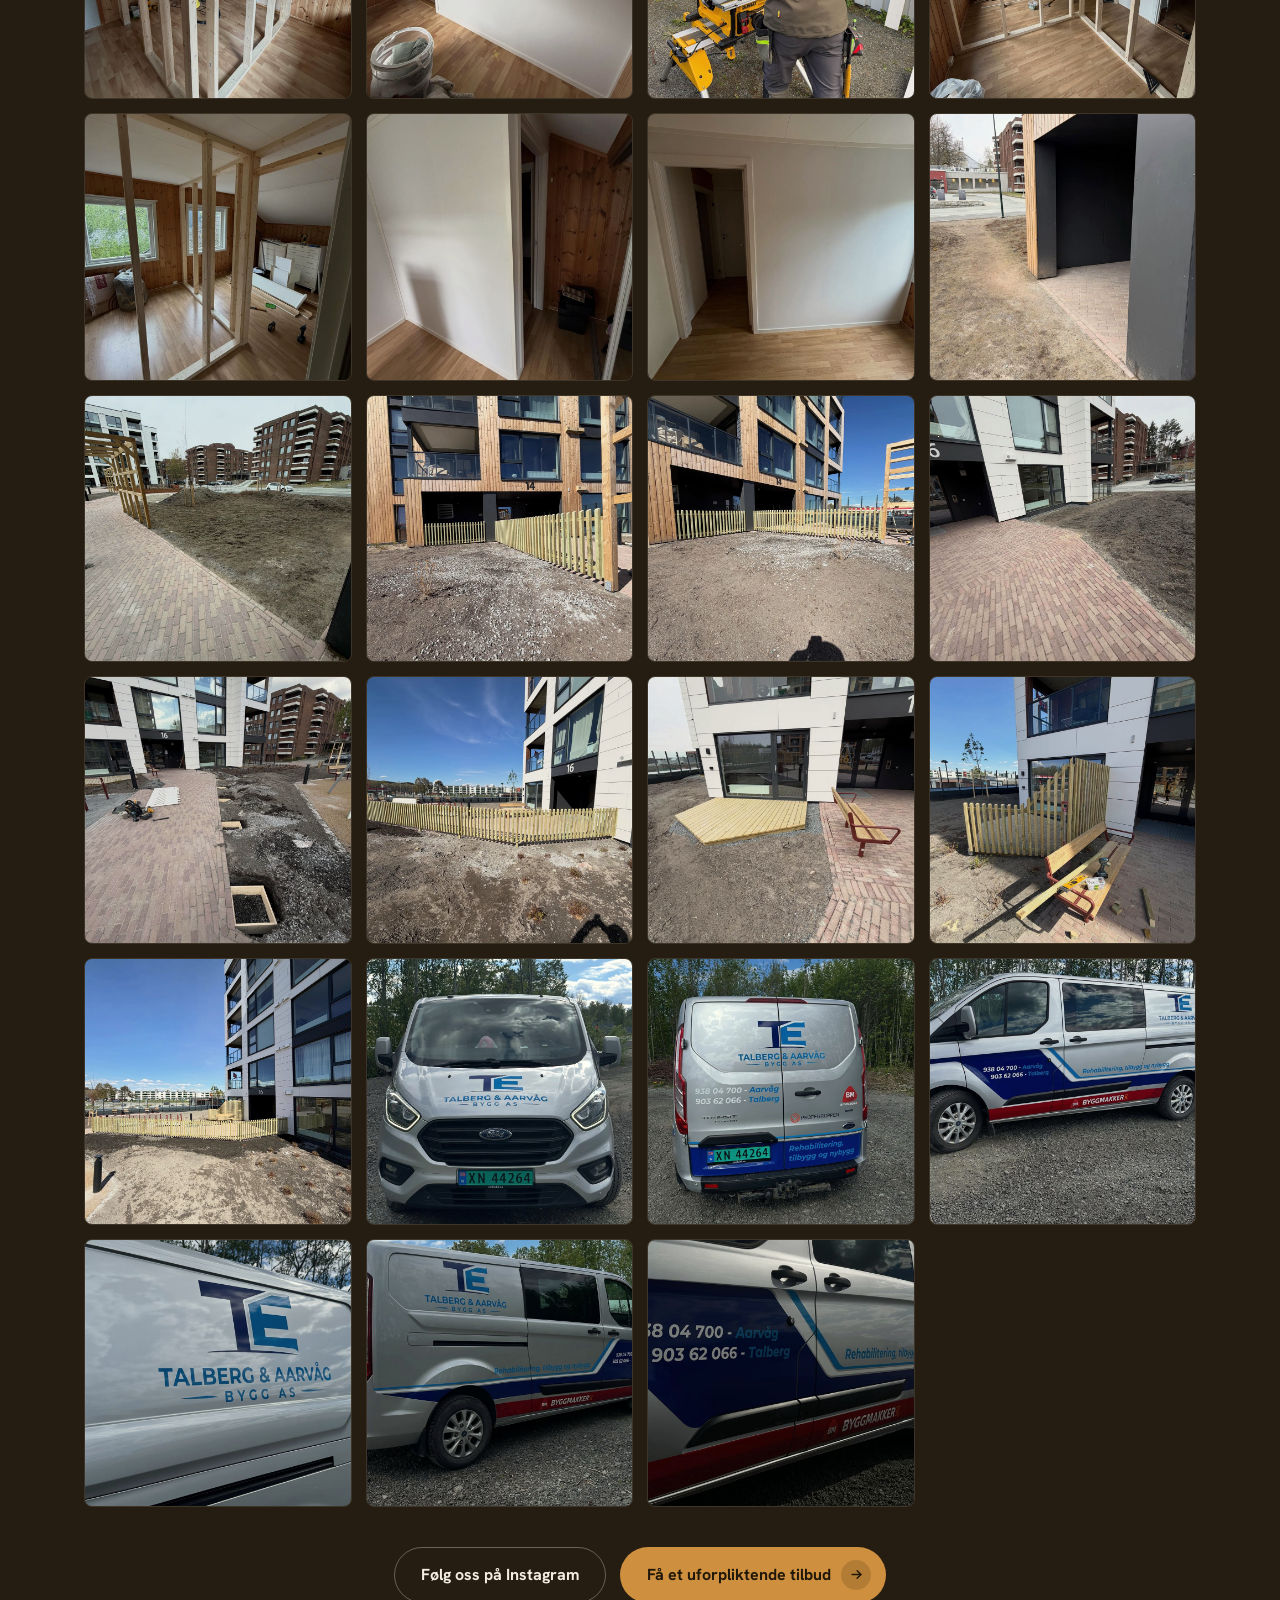
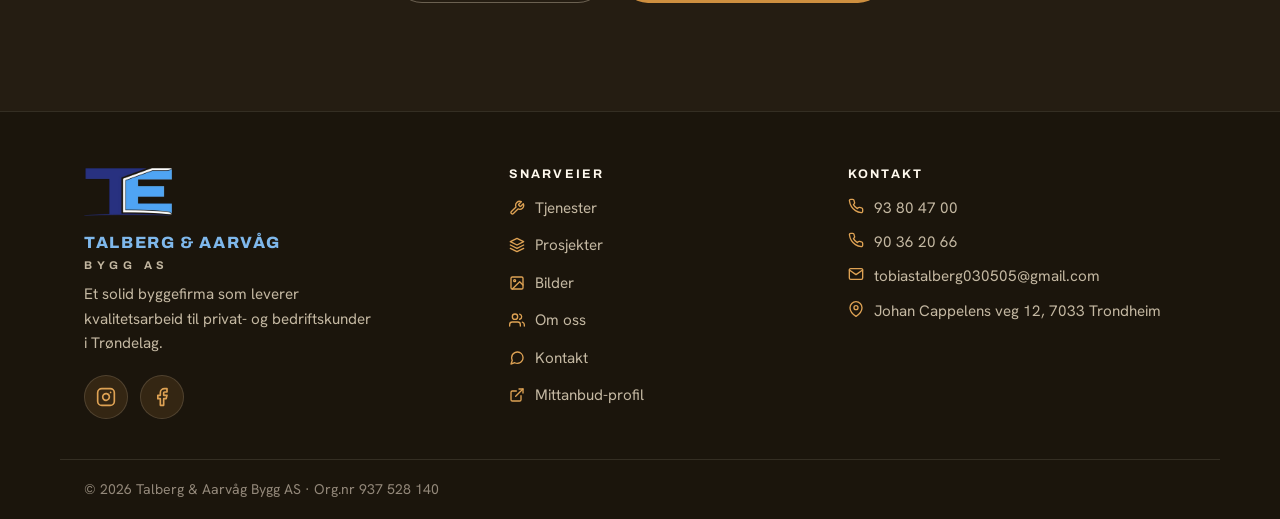
==== commit a35aefdb: "Apply Codex (GPT) second-opinion review findings: email validation + per-field aria-invalid, fetch t" ====
--- a/bilder.html
+++ b/bilder.html
@@ -6,16 +6,19 @@
   <title>Bilder og video – Talberg &amp; Aarvåg Bygg AS</title>
   <meta name="description" content="Bilder og video fra prosjektene til Talberg & Aarvåg Bygg AS – tømrerarbeid i Trondheim og Trøndelag.">
   <meta property="og:title" content="Bilder og video – Talberg & Aarvåg Bygg AS">
+  <meta property="og:description" content="Bilder og video fra prosjektene til Talberg & Aarvåg Bygg AS – tømrerarbeid i Trondheim og Trøndelag.">
   <meta property="og:type" content="website">
   <meta property="og:locale" content="nb_NO">
-  <meta property="og:image" content="assets/img/og-logo.jpg">
+  <meta property="og:url" content="https://hapnes-dev.github.io/talberg-aarvag-bygg/bilder.html">
+  <meta property="og:image" content="https://hapnes-dev.github.io/talberg-aarvag-bygg/assets/img/og-logo.jpg">
+  <link rel="canonical" href="https://hapnes-dev.github.io/talberg-aarvag-bygg/bilder.html">
   <meta name="theme-color" content="#251D12">
   <link rel="icon" type="image/png" href="favicon.png">
   <script>document.documentElement.classList.add('js');</script>
   <link rel="preconnect" href="https://fonts.googleapis.com">
   <link rel="preconnect" href="https://fonts.gstatic.com" crossorigin>
   <link href="https://fonts.googleapis.com/css2?family=Archivo:wght@600;700;800&family=Hanken+Grotesk:wght@400;500;600;700&display=swap" rel="stylesheet">
-  <link rel="stylesheet" href="css/style.css?v=18">
+  <link rel="stylesheet" href="css/style.css?v=19">
 </head>
 <body>
   <a class="skip-link" href="#hovedinnhold">Hopp til innholdet</a>
@@ -67,48 +70,48 @@
         <h2 class="media-undertittel">Video fra jobbene</h2>
         <ul class="video-grid">
           <li>
-            <video src="assets/video/kledning.mp4" muted loop playsinline controls preload="metadata" aria-label="Video: montering av tømmermannskledning"></video>
+            <video src="assets/video/kledning.mp4" muted loop playsinline controls preload="metadata" width="1080" height="1920" aria-label="Video: montering av tømmermannskledning"></video>
             <p>Tømmermannskledning</p>
           </li>
           <li>
-            <video src="assets/video/sykkelbod.mp4" muted loop playsinline controls preload="metadata" aria-label="Video: bygging av sykkel- og søppelbod"></video>
+            <video src="assets/video/sykkelbod.mp4" muted loop playsinline controls preload="metadata" width="1080" height="1920" aria-label="Video: bygging av sykkel- og søppelbod"></video>
             <p>Sykkel- og søppelbod</p>
           </li>
           <li>
-            <video src="assets/video/etterisolering-vindu.mp4" muted loop playsinline controls preload="metadata" aria-label="Video: etterisolering og vindusskift"></video>
+            <video src="assets/video/etterisolering-vindu.mp4" muted loop playsinline controls preload="metadata" width="1080" height="1920" aria-label="Video: etterisolering og vindusskift"></video>
             <p>Etterisolering og vindusskift</p>
           </li>
         </ul>
 
         <h2 class="media-undertittel">Bildegalleri</h2>
         <ul class="galleri-grid">
-          <li><button class="galleri-item" type="button"><img src="assets/img/galleri/soverom-01.jpg" alt="Soveromsprosjektet på loft – bilde 1 av 11" loading="lazy"></button></li>
-          <li><button class="galleri-item" type="button"><img src="assets/img/galleri/soverom-02.jpg" alt="Soveromsprosjektet på loft – bilde 2 av 11" loading="lazy"></button></li>
-          <li><button class="galleri-item" type="button"><img src="assets/img/galleri/soverom-03.jpg" alt="Soveromsprosjektet på loft – bilde 3 av 11" loading="lazy"></button></li>
-          <li><button class="galleri-item" type="button"><img src="assets/img/galleri/soverom-04.jpg" alt="Soveromsprosjektet på loft – bilde 4 av 11" loading="lazy"></button></li>
-          <li><button class="galleri-item" type="button"><img src="assets/img/galleri/soverom-05.jpg" alt="Soveromsprosjektet på loft – bilde 5 av 11" loading="lazy"></button></li>
-          <li><button class="galleri-item" type="button"><img src="assets/img/galleri/soverom-06.jpg" alt="Soveromsprosjektet på loft – bilde 6 av 11" loading="lazy"></button></li>
-          <li><button class="galleri-item" type="button"><img src="assets/img/galleri/soverom-07.jpg" alt="Soveromsprosjektet på loft – bilde 7 av 11" loading="lazy"></button></li>
-          <li><button class="galleri-item" type="button"><img src="assets/img/galleri/soverom-08.jpg" alt="Soveromsprosjektet på loft – bilde 8 av 11" loading="lazy"></button></li>
-          <li><button class="galleri-item" type="button"><img src="assets/img/galleri/soverom-09.jpg" alt="Soveromsprosjektet på loft – bilde 9 av 11" loading="lazy"></button></li>
-          <li><button class="galleri-item" type="button"><img src="assets/img/galleri/soverom-10.jpg" alt="Soveromsprosjektet på loft – bilde 10 av 11" loading="lazy"></button></li>
-          <li><button class="galleri-item" type="button"><img src="assets/img/galleri/soverom-11.jpg" alt="Soveromsprosjektet på loft – bilde 11 av 11" loading="lazy"></button></li>
-          <li><button class="galleri-item" type="button"><img src="assets/img/galleri/saupstad-01.jpg" alt="Gjerde og rekkverk på Saupstad torg – bilde 1 av 10" loading="lazy"></button></li>
-          <li><button class="galleri-item" type="button"><img src="assets/img/galleri/saupstad-02.jpg" alt="Gjerde og rekkverk på Saupstad torg – bilde 2 av 10" loading="lazy"></button></li>
-          <li><button class="galleri-item" type="button"><img src="assets/img/galleri/saupstad-03.jpg" alt="Gjerde og rekkverk på Saupstad torg – bilde 3 av 10" loading="lazy"></button></li>
-          <li><button class="galleri-item" type="button"><img src="assets/img/galleri/saupstad-04.jpg" alt="Gjerde og rekkverk på Saupstad torg – bilde 4 av 10" loading="lazy"></button></li>
-          <li><button class="galleri-item" type="button"><img src="assets/img/galleri/saupstad-05.jpg" alt="Gjerde og rekkverk på Saupstad torg – bilde 5 av 10" loading="lazy"></button></li>
-          <li><button class="galleri-item" type="button"><img src="assets/img/galleri/saupstad-06.jpg" alt="Gjerde og rekkverk på Saupstad torg – bilde 6 av 10" loading="lazy"></button></li>
-          <li><button class="galleri-item" type="button"><img src="assets/img/galleri/saupstad-07.jpg" alt="Gjerde og rekkverk på Saupstad torg – bilde 7 av 10" loading="lazy"></button></li>
-          <li><button class="galleri-item" type="button"><img src="assets/img/galleri/saupstad-08.jpg" alt="Gjerde og rekkverk på Saupstad torg – bilde 8 av 10" loading="lazy"></button></li>
-          <li><button class="galleri-item" type="button"><img src="assets/img/galleri/saupstad-09.jpg" alt="Gjerde og rekkverk på Saupstad torg – bilde 9 av 10" loading="lazy"></button></li>
-          <li><button class="galleri-item" type="button"><img src="assets/img/galleri/saupstad-10.jpg" alt="Gjerde og rekkverk på Saupstad torg – bilde 10 av 10" loading="lazy"></button></li>
-          <li><button class="galleri-item" type="button"><img src="assets/img/galleri/firmabil-01.jpg" alt="Firmabilen med logo – bilde 1 av 6" loading="lazy"></button></li>
-          <li><button class="galleri-item" type="button"><img src="assets/img/galleri/firmabil-02.jpg" alt="Firmabilen med logo – bilde 2 av 6" loading="lazy"></button></li>
-          <li><button class="galleri-item" type="button"><img src="assets/img/galleri/firmabil-03.jpg" alt="Firmabilen med logo – bilde 3 av 6" loading="lazy"></button></li>
-          <li><button class="galleri-item" type="button"><img src="assets/img/galleri/firmabil-04.jpg" alt="Firmabilen med logo – bilde 4 av 6" loading="lazy"></button></li>
-          <li><button class="galleri-item" type="button"><img src="assets/img/galleri/firmabil-05.jpg" alt="Firmabilen med logo – bilde 5 av 6" loading="lazy"></button></li>
-          <li><button class="galleri-item" type="button"><img src="assets/img/galleri/firmabil-06.jpg" alt="Firmabilen med logo – bilde 6 av 6" loading="lazy"></button></li>
+          <li><button class="galleri-item" type="button"><img src="assets/img/galleri/soverom-01.jpg" alt="Soveromsprosjektet på loft – bilde 1 av 11" loading="lazy" width="960" height="1280"></button></li>
+          <li><button class="galleri-item" type="button"><img src="assets/img/galleri/soverom-02.jpg" alt="Soveromsprosjektet på loft – bilde 2 av 11" loading="lazy" width="960" height="1280"></button></li>
+          <li><button class="galleri-item" type="button"><img src="assets/img/galleri/soverom-03.jpg" alt="Soveromsprosjektet på loft – bilde 3 av 11" loading="lazy" width="960" height="1280"></button></li>
+          <li><button class="galleri-item" type="button"><img src="assets/img/galleri/soverom-04.jpg" alt="Soveromsprosjektet på loft – bilde 4 av 11" loading="lazy" width="960" height="1280"></button></li>
+          <li><button class="galleri-item" type="button"><img src="assets/img/galleri/soverom-05.jpg" alt="Soveromsprosjektet på loft – bilde 5 av 11" loading="lazy" width="960" height="1280"></button></li>
+          <li><button class="galleri-item" type="button"><img src="assets/img/galleri/soverom-06.jpg" alt="Soveromsprosjektet på loft – bilde 6 av 11" loading="lazy" width="960" height="1280"></button></li>
+          <li><button class="galleri-item" type="button"><img src="assets/img/galleri/soverom-07.jpg" alt="Soveromsprosjektet på loft – bilde 7 av 11" loading="lazy" width="960" height="1280"></button></li>
+          <li><button class="galleri-item" type="button"><img src="assets/img/galleri/soverom-08.jpg" alt="Soveromsprosjektet på loft – bilde 8 av 11" loading="lazy" width="960" height="1280"></button></li>
+          <li><button class="galleri-item" type="button"><img src="assets/img/galleri/soverom-09.jpg" alt="Soveromsprosjektet på loft – bilde 9 av 11" loading="lazy" width="960" height="1280"></button></li>
+          <li><button class="galleri-item" type="button"><img src="assets/img/galleri/soverom-10.jpg" alt="Soveromsprosjektet på loft – bilde 10 av 11" loading="lazy" width="960" height="1280"></button></li>
+          <li><button class="galleri-item" type="button"><img src="assets/img/galleri/soverom-11.jpg" alt="Soveromsprosjektet på loft – bilde 11 av 11" loading="lazy" width="960" height="1280"></button></li>
+          <li><button class="galleri-item" type="button"><img src="assets/img/galleri/saupstad-01.jpg" alt="Gjerde og rekkverk på Saupstad torg – bilde 1 av 10" loading="lazy" width="960" height="1280"></button></li>
+          <li><button class="galleri-item" type="button"><img src="assets/img/galleri/saupstad-02.jpg" alt="Gjerde og rekkverk på Saupstad torg – bilde 2 av 10" loading="lazy" width="960" height="1280"></button></li>
+          <li><button class="galleri-item" type="button"><img src="assets/img/galleri/saupstad-03.jpg" alt="Gjerde og rekkverk på Saupstad torg – bilde 3 av 10" loading="lazy" width="960" height="1280"></button></li>
+          <li><button class="galleri-item" type="button"><img src="assets/img/galleri/saupstad-04.jpg" alt="Gjerde og rekkverk på Saupstad torg – bilde 4 av 10" loading="lazy" width="960" height="1280"></button></li>
+          <li><button class="galleri-item" type="button"><img src="assets/img/galleri/saupstad-05.jpg" alt="Gjerde og rekkverk på Saupstad torg – bilde 5 av 10" loading="lazy" width="960" height="1280"></button></li>
+          <li><button class="galleri-item" type="button"><img src="assets/img/galleri/saupstad-06.jpg" alt="Gjerde og rekkverk på Saupstad torg – bilde 6 av 10" loading="lazy" width="960" height="1280"></button></li>
+          <li><button class="galleri-item" type="button"><img src="assets/img/galleri/saupstad-07.jpg" alt="Gjerde og rekkverk på Saupstad torg – bilde 7 av 10" loading="lazy" width="960" height="1280"></button></li>
+          <li><button class="galleri-item" type="button"><img src="assets/img/galleri/saupstad-08.jpg" alt="Gjerde og rekkverk på Saupstad torg – bilde 8 av 10" loading="lazy" width="960" height="1280"></button></li>
+          <li><button class="galleri-item" type="button"><img src="assets/img/galleri/saupstad-09.jpg" alt="Gjerde og rekkverk på Saupstad torg – bilde 9 av 10" loading="lazy" width="960" height="1280"></button></li>
+          <li><button class="galleri-item" type="button"><img src="assets/img/galleri/saupstad-10.jpg" alt="Gjerde og rekkverk på Saupstad torg – bilde 10 av 10" loading="lazy" width="960" height="1280"></button></li>
+          <li><button class="galleri-item" type="button"><img src="assets/img/galleri/firmabil-01.jpg" alt="Firmabilen med logo – bilde 1 av 6" loading="lazy" width="960" height="1280"></button></li>
+          <li><button class="galleri-item" type="button"><img src="assets/img/galleri/firmabil-02.jpg" alt="Firmabilen med logo – bilde 2 av 6" loading="lazy" width="960" height="1280"></button></li>
+          <li><button class="galleri-item" type="button"><img src="assets/img/galleri/firmabil-03.jpg" alt="Firmabilen med logo – bilde 3 av 6" loading="lazy" width="960" height="1280"></button></li>
+          <li><button class="galleri-item" type="button"><img src="assets/img/galleri/firmabil-04.jpg" alt="Firmabilen med logo – bilde 4 av 6" loading="lazy" width="960" height="1280"></button></li>
+          <li><button class="galleri-item" type="button"><img src="assets/img/galleri/firmabil-05.jpg" alt="Firmabilen med logo – bilde 5 av 6" loading="lazy" width="960" height="1280"></button></li>
+          <li><button class="galleri-item" type="button"><img src="assets/img/galleri/firmabil-06.jpg" alt="Firmabilen med logo – bilde 6 av 6" loading="lazy" width="960" height="1280"></button></li>
         </ul>
 
         <p class="section-cta">
@@ -174,6 +177,6 @@
     </div>
   </dialog>
 
-  <script src="js/main.js?v=4"></script>
+  <script src="js/main.js?v=5"></script>
 </body>
 </html>
--- a/css/style.css
+++ b/css/style.css
@@ -615,6 +615,14 @@
   text-align: center;
 }
 
+.form-personvern {
+  margin: 12px 0 0;
+  font-size: 0.8rem;
+  line-height: 1.5;
+  color: #8C8069;
+  text-align: center;
+}
+
 /* ---------- Services ---------- */
 
 .service-grid {
@@ -1289,8 +1297,17 @@
 
 @media (prefers-reduced-motion: reduce) {
   html { scroll-behavior: auto; }
+
   .js .reveal { opacity: 1; transform: none; transition: none; }
-  .btn, .service-card, .project-card, .nav-toggle span { transition: none; }
+
+  .btn, .btn-ikon, .service-card, .project-card, .project-card img,
+  .galleri-item, .galleri-item img, .team-card, .nav-toggle span,
+  .mainnav a, .topbar-phone, .footer-social a, .skip-link { transition: none; }
+
+  .project-card:hover img,
+  .galleri-item:hover img { transform: none; }
+
+  .btn:hover .btn-ikon { transform: none; }
 }
 
 /* ---------- Responsive ---------- */
